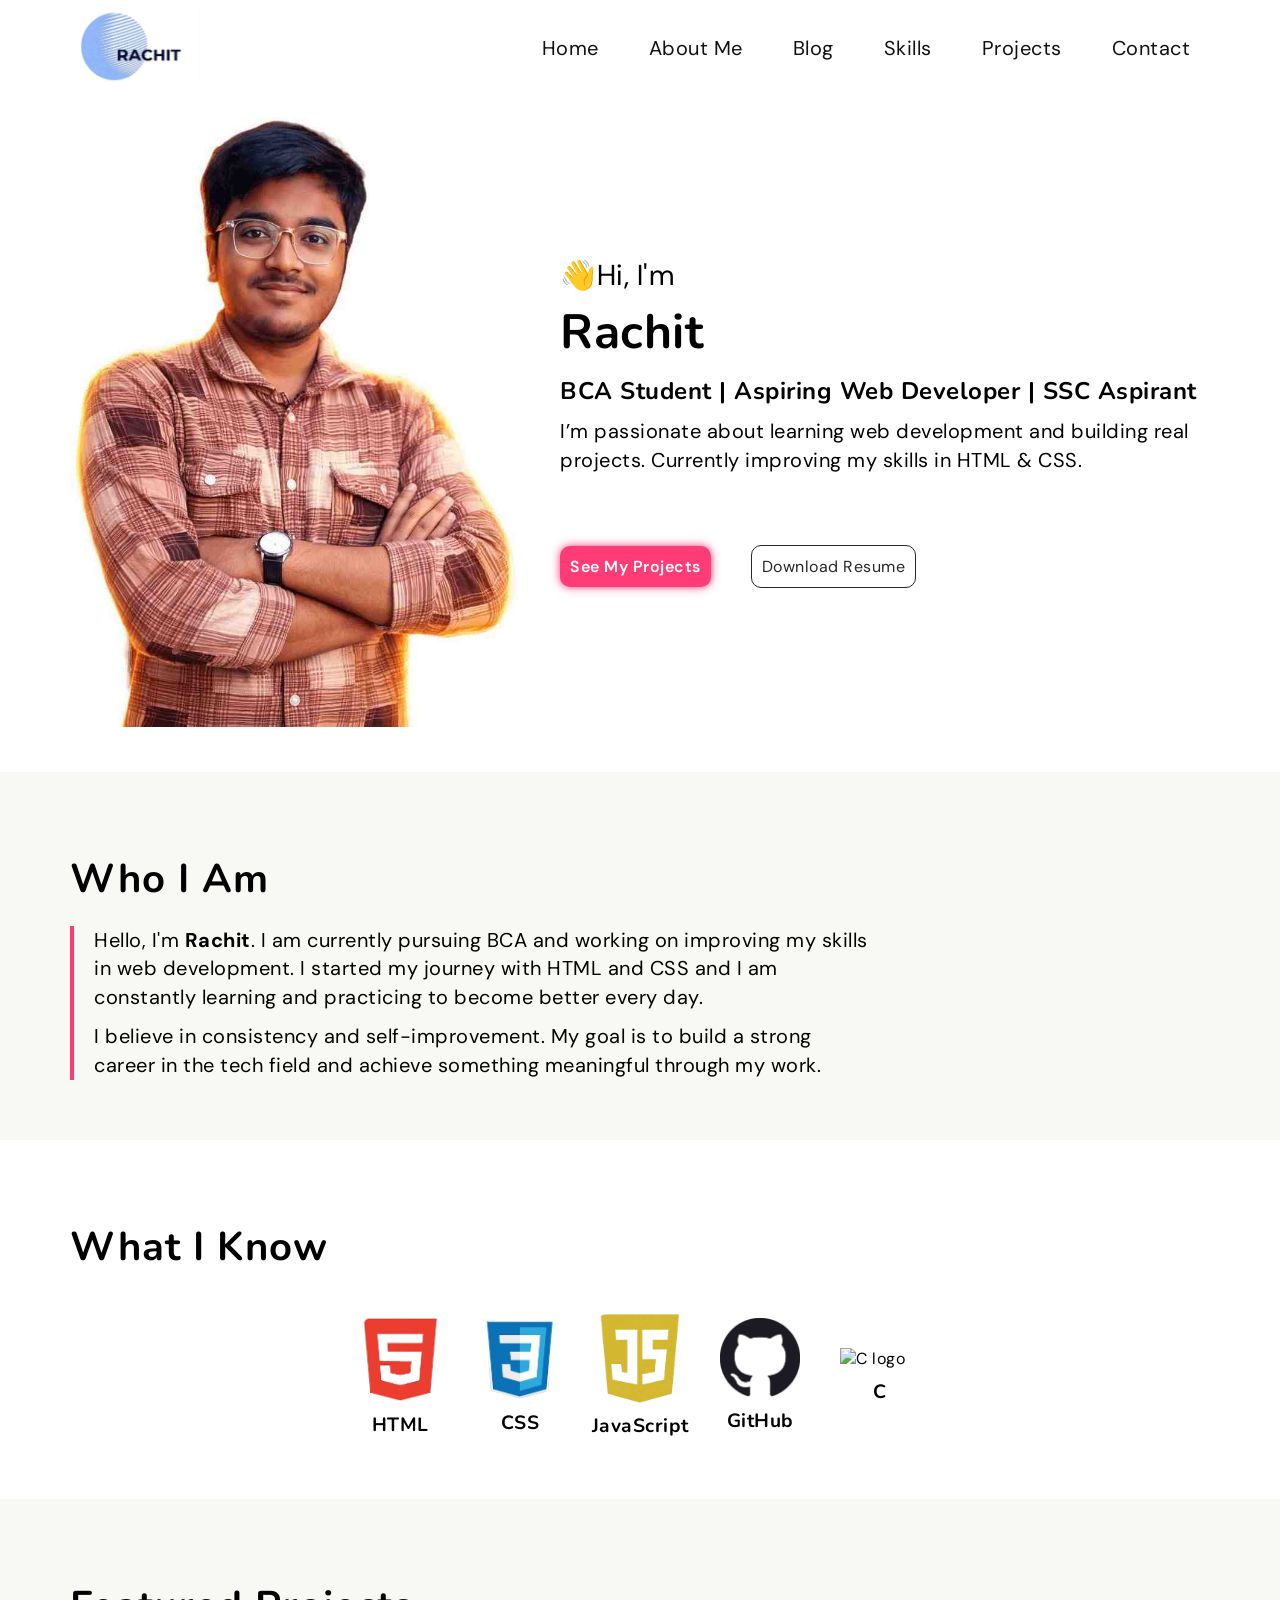
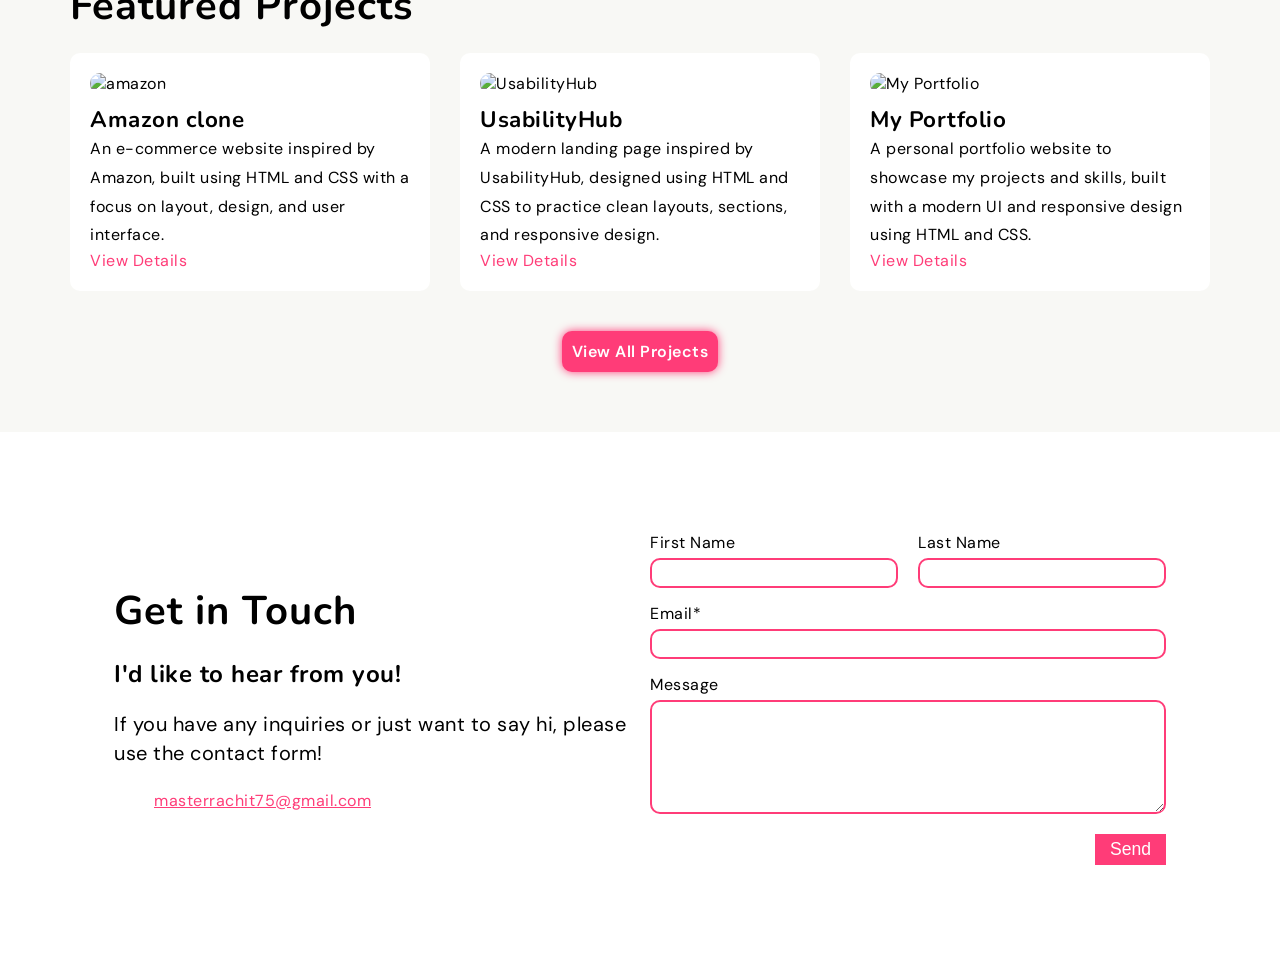
==== index.html @ b16605f4 "Convert nav links to ul/li structure" ====
<!DOCTYPE html>
<html lang="en">
<head>
    <meta charset="UTF-8">
    <meta name="viewport" content="width=device-width, initial-scale=1.0">
    <title>My Portfolio</title>
    <link rel="stylesheet" href="style.css">
    <link rel="stylesheet" href="https://cdnjs.cloudflare.com/ajax/libs/font-awesome/7.0.1/css/all.min.css" integrity="sha512-2SwdPD6INVrV/lHTZbO2nodKhrnDdJK9/kg2XD1r9uGqPo1cUbujc+IYdlYdEErWNu69gVcYgdxlmVmzTWnetw==" crossorigin="anonymous" referrerpolicy="no-referrer" />
    <link rel="stylesheet" href="media-queries.css">
</head>
<body>
    <nav>
        <div class="flex container navbar">
            <div class="nav-logo">
                <a  href="index.html"><img  src="logo-com-final.jpeg"></a>
            </div>
            <ul class="nav-links flex">
                <li><a class="hover-links" href="index.html">Home</a></li>
                <li><a class="hover-links" href="#about">About Me</a></li>
                <li><a class="hover-links" href="blog.html">Blog</a></li>
                <li><a class="hover-links" href="#skill">Skills</a></li>
                <li><a class="hover-links" href="#project">Projects</a></li>
                <li><a class="hover-links" href="#contact">Contact</a></li>
            </ul>
            <a href="#" class="zoom-in-effect nav-toggle"><i class="fa-solid fa-bars"></i></a>
        </div>
    </nav>
    <header class="hero container flex">
        <div class="header-pic">
            <img src="header-pic-com-final.jpeg" alt="My Pic" >
        </div>

        <div class="header-text flex">
            <p class="intro">👋Hi, I'm </p>
            <h1>Rachit</h1>
            <h2>BCA Student | Aspiring Web Developer | SSC Aspirant</h2>
            <p class="about-para">I’m passionate about learning web development and building real projects. Currently improving my skills in HTML & CSS.</p>
            <div class="social-icon flex">
                <a class="zoom-in-effect" href="https://www.facebook.com/profile.php?id=61574741964272"><i class="fa-brands fa-facebook"></i></a>
                <a class="zoom-in-effect" href="https://www.instagram.com/the_rachit_001"><i class="fa-brands fa-instagram"></i></a>
                <a class="zoom-in-effect" href="mailto:masterrachit75@gmail.com"><i class="fa-solid fa-envelope"></i></a>
                <a class="zoom-in-effect" href="https://github.com/rachitbuilds"><i class="fa-brands fa-github"></i></a>
                <a class="zoom-in-effect" href="https://wa.me/9719106636"><i class="fa-brands fa-whatsapp"></i></a>
            </div>
            <div class="main-buttons flex">
                <a class="primary-button" href="#project">See My Projects <i class="fa-solid fa-arrow-right"></i></a>
                <a class="resume-button secondary-button" href="Rachit_Resume.pdf">Download Resume</a>
            </div>
        </div>
    </header>
    <section id="about" class="about-section">
        <div class="container">
            <h2 class="section-heading">Who I Am</h2>
            <div class="about-text flex">
                <p>Hello, I'm <strong>Rachit</strong>. I am currently pursuing BCA and working on improving my skills in web development. I started my journey with HTML and CSS and I am constantly learning and practicing to become better every day.</p>
                <p>I believe in consistency and self-improvement. My goal is to build a strong career in the tech field and achieve something meaningful through my work.</p>
            </div>
        </div>
    </section>
    <section id="skill" class="skill-section container">
        <h2 class="section-heading">What I Know</h2>
        <div class="skill-cards flex">
            <div class="card flex hover-cards">
                <img src="html-removebg-preview (1).png" alt="html logo">
                <h2>HTML</h2>
            </div>
            <div class="card flex hover-cards">
                <img src="css-removebg-preview (1).png" alt="css logo">
                <h2>CSS</h2>
            </div>
            <div class="card flex hover-cards">
                <img src="js (1).png" alt="js logo">
                <h2>JavaScript</h2>
            </div>
            <div class="card flex hover-cards">
                <img src="github-pn-com (1).jpeg" alt="github logo">
                <h2>GitHub</h2>
            </div>
            <div class="card flex hover-cards">
                <img src="C-removebg-preview.png" alt="C logo">
                <h2>C</h2>
            </div>
        </div>
    </section>
    <section id="project" class="projects-section">
        <div class="container">
            <h2 class="section-heading">Featured Projects</h2>
            <div class="project-cards flex">
                <div class="pro-card hover-cards">
                    <img src="Amazon-com.jpeg" alt="amazon">
                    <h2>Amazon clone</h2>
                    <p>An e-commerce website inspired by Amazon, built using HTML and CSS with a focus on layout, design, and user interface.</p>
                    <a href="https://github.com/rachitbuilds/Amazon">View Details</a>
                </div>
                <div class="pro-card hover-cards">
                    <img src="UsabilityHub-com.jpeg" alt="UsabilityHub">
                    <h2>UsabilityHub</h2>
                    <p>A modern landing page inspired by UsabilityHub, designed using HTML and CSS to practice clean layouts, sections, and responsive design.</p>
                    <a href="https://github.com/rachitbuilds/Usability-Hub">View Details</a>
                </div>
                <div class="pro-card hover-cards">
                    <img src="Portfolio.png" alt="My Portfolio">
                    <h2>My Portfolio</h2>
                    <p>A personal portfolio website to showcase my projects and skills, built with a modern UI and responsive design using HTML and CSS.</p>
                    <a href="https://github.com/rachitbuilds/MyPortfolio">View Details</a>
                </div>
            </div>
            <div class="project-button-container">
                <a href="https://github.com/rachitbuilds?tab=repositories" class="primary-button">View All Projects<i class="fa-solid fa-arrow-right"></i></a>
            </div>
        </div>
    </section>
    <section id="contact" class="contact-section container flex">
        <div class="contact-text">
            <h2 class="section-heading">Get in Touch</h2>
            <h2>I'd like to hear from you!</h2>
            <p>If you have any inquiries or just want to say hi, please use the contact form!</p>
            <div class="mail flex">
                <i class="fa-regular fa-envelope zoom-in-effect"></i>
                <a class="email-address" href="mailto:masterrachit75@gmail.com">masterrachit75@gmail.com</a>
            </div>
            <div class="icons flex">
                <i class="fa-regular fa-thumbs-up zoom-in-effect"></i>
                <div class="contact-icons flex">
                    <a class="zoom-in-effect" href="https://www.instagram.com/the_rachit_001"><i class="fa-brands fa-instagram"></i></a>
                    <a class="zoom-in-effect" href="mailto:masterrachit75@gmail.com"><i class="fa-solid fa-envelope"></i></a>
                    <a class="zoom-in-effect" href="https://github.com/rachitbuilds"><i class="fa-brands fa-github"></i></a>
                    <a class="zoom-in-effect" href="https://wa.me/9719106636"><i class="fa-brands fa-whatsapp"></i></a>
                </div>
            </div>
        </div>
        <form action="https://api.web3forms.com/submit" method="POST" class="contact-form">
            <input type="hidden" name="access_key" value="3f126fe6-d691-47eb-97d2-cc6bf5176a6a">
            <div class="name flex">
                <div class="first-name">
                    <label for="first-name">First Name</label>
                    <input type="text" name="first-name" id="first-name">
                </div>
                <div class="last-name">
                    <label for="last-name">Last Name</label>
                    <input type="text" name="last-name" id="last-name">
                </div>
            </div>
            <div class="email">
                <label for="email">Email*</label>
                <input type="email" name="email" id="email">
            </div>
            <div class="message">
                <label for="message">Message</label>
                <textarea name="message" id="message" rows="5"></textarea>
            </div>
            <div class="submit-button flex">
                <button type="submit" class="send-button">Send</button>
            </div>
        </form>
    </section>
</body>
<!-- <script>
    const toggleBtn = document.querySelector(".nav-toggle");
    const navLinks = document.querySelector(".nav-links");
    const icon = toggleBtn.querySelector("i");
    
    toggleBtn.addEventListener("click", (e) => {
        e.preventDefault();
        navLinks.classList.toggle("active");
        icon.classList.toggle("fa-bars");
        icon.classList.toggle("fa-xmark");
    });
    document.addEventListener("click", (e) => {
        if (!navLinks.contains(e.target) && !toggleBtn.contains(e.target)) {
            navLinks.classList.remove("active");
            icon.classList.add("fa-bars");
            icon.classList.remove("fa-xmark");
        }
    });
</script> -->
</html>
---- style.css ----
@import url('https://fonts.googleapis.com/css2?family=DM+Sans:ital,opsz,wght@0,9..40,100..1000;1,9..40,100..1000&family=Nunito:ital,wght@0,200..1000;1,200..1000&display=swap');
* {
    margin: 0;
    padding: 0;
    box-sizing: border-box;
}
html {
    scroll-behavior: smooth;
}
body {
    font-family: "DM Sans", sans-serif;
    letter-spacing: 0.5px;
}

h1 {
    font-family: "Nunito", sans-serif;
    font-weight: 700;
    font-size: 3rem;
}
h2 {
    font-family: "Nunito", sans-serif;
}
p {
    font-size: 1.25rem;
    line-height: 1.8rem;
}
a{
    text-decoration: none;
}
li {
    list-style-type: none;
}
.hover-links {
    font-size: 1.25rem;
    color: #111111;
    padding: 0 10px;
    letter-spacing: 0.5px;
    position: relative; /* element (which have absolute position will be use top,left.. properties wrt hover-links */
}
.hover-links:after { /* create pseudo element after the content of hover links */
    content: ""; /* create empty element */
    position: absolute;
    background-color: #ff3c78;
    height: 3px;
    width: 0;
    left: 0;
    bottom: -10px;
    transition: 0.3s;
}
.hover-links:hover {
    color: #4a4a4d;
}

.hover-links:hover:after {
    width: 100%;
}
.hover-cards {
    transition: 0.3s ease;
}
.hover-cards:hover {
    transform: translateY(-6px);
}

.primary-button {
    display: inline-block; /* transfrom works */
    border-radius: 10px;
    background-color: #ff3c78;
    color: white;
    padding: 10px;
    font-weight: 600;
    letter-spacing: 0.5px;
    box-shadow: 0 0 10px #ff3c78;
    transition: all 0.25s ease;
}
.primary-button:hover {
    transform: scale(1.05);
    box-shadow: 0 0 20px #FF0018;
}
.secondary-button {
    border: 1px solid #28282B;
    border-radius: 10px;
    color: #28282B;
    padding: 10px;
    letter-spacing: 0.5px;
    position: relative;
    transition: all 0.25s ease;
}
.secondary-button:hover {   
    transform: scale(1.05);
    color: #4a4a4d;
    border-color: #4a4a4d;
}

.zoom-in-effect {
    display: inline-block; /* behave like inline but allow transform property */
    color: #111111;
    font-size: 1.2rem;
    transition: transform 0.3s ease;
}
.zoom-in-effect:hover {
    transform: scale(1.2);
    color: #007BFF;
}
.container {
    max-width: 1180px;
    padding-inline: 20px;
    margin-inline: auto;
}
.flex {
    display: flex;
    align-items: center;
}
.section-heading {
    font-size: 2.5rem;
    font-weight: 700;
    letter-spacing: 1px;
    padding-block: 20px;
}

.navbar {
    justify-content: space-between;
    padding: 10px 10px;
    overflow: hidden;
}
.nav-logo {
    margin-left: 20px;
}
.nav-logo img {
    width: 120px;
    transform: translateX(-100%);
    opacity: 0;
    animation: slideIn 1s ease  forwards;
}


.nav-links {
    gap: 30px;
    margin-right: 20px;
    transform: translateX(100%);
    opacity: 0;
    animation: slideIn 1s ease  forwards;
}


.nav-toggle {
    display: none;
}
.hero {
    margin-block: 20px;
    gap: 40px;
    flex-wrap: wrap;
}
.header-text {
    flex: 1;
    flex-direction: column;
    align-items: flex-start;
    gap: 10px;
}


.header-pic {
    flex: 1;
    max-width: 450px;

}

.header-pic img {
    width: 100%;
    transform: translateX(-100%);
    opacity: 0;
    animation: slideIn 1s ease  forwards;
}
@keyframes slideIn {
    to {
        transform: translatex(0);
        opacity: 1;
    }
}
.intro {
    font-size: 1.8rem;
}
.social-icon {
    padding-block: 20px;
    gap: 20px;
}
.main-buttons {
    gap: 40px;
    margin-top: 10px;
    flex-wrap: wrap;
    justify-content: flex-start;
}


.about-section {
    background-color: #f8f8f5;
    padding-block: 60px;
    margin-top: 40px;
}


.about-text {
    border-left: 4px solid #ff3c78;
    padding-left: 20px;
    max-width: 800px;
    flex-direction: column;
    gap: 10px;
}
.skill-section {
    padding-block: 60px;
}
.skill-cards {
    flex-wrap: wrap;
    gap: 40px;
    margin-top: 20px;
    justify-content: center;
}
.card {
    flex-direction: column;
    justify-content: center;
    flex: 1;
    max-width: 80px;
    min-width: 60px;
}

.card h2 {
    font-size: 1.2rem;
    margin-top: 10px;
}
.card img{
    width: 100%;
}
.projects-section {
    background-color: #f8f8f5;
    padding: 60px 0;
    overflow-x: hidden;
}
.project-cards {
    flex-wrap: wrap;
    gap: 30px;
    justify-content: center;
}
.pro-card {
    padding: 20px;
    background-color: white;
    border-radius: 10px;
    flex: 1;
    min-width: 300px;
    max-width: 400px;
}
.pro-card h2 {
    font-size: 1.4rem;
    margin-top: 10px;
}
.pro-card p {
    font-size: 1rem;
}
.pro-card a {
    color: #ff3c78;
    transition: 0.2s ease;
}
.pro-card img {
    width: 100%;
    border-radius: 10px;
}
.project-button-container {
    text-align: center;
    margin-top : 40px;
}
.contact-section {
    padding: 80px 5%;
    gap: 20px;
    flex-wrap: wrap;
}

.contact-text {
    flex: 1;
}

.contact-text p {
    padding-block: 20px;
}

.mail {
    gap: 40px;
    flex-wrap: wrap;
}
.icons {
    margin-top: 20px;
    gap: 40px;
}
.contact-icons {
    gap: 10px;
}
.email-address {
    color: #ff3c78;
    text-decoration: underline;
    padding-block: 2px;
}
.email-address:hover {
    text-shadow: 0 0 10px pink;
}

.contact-form {
    flex: 1;
    min-width: 300px;
    padding-block: 20px;
}
.contact-form input,textarea {
    border: 2px solid #ff3c78;
    border-radius: 10px;
    letter-spacing: 1px;
    font-size: 1rem;
    padding: 10px;
    transition: 0.2s ease;
}
.contact-form input:focus,
.contact-form textarea:focus {
    outline: none;
    border-color: #FF0018;
    box-shadow: 0 0 5px #FF0018;
}

.contact-form label {
    display: block;
    margin-bottom: 5px;
}
.email input, .message textarea {
    width: 100%;
}
.contact-form input {
    height: 30px;
}
.email, .message {
    margin-top: 15px;
}
.name {
    gap: 20px;
    flex-wrap: wrap;
}
.first-name, .last-name {
    flex: 1; /* Both boxes should grow equally and share the available horizontal space */
    min-width: 150px;
}
.first-name input, .last-name input {
    width: 100%;;
}
.submit-button {
    justify-content: flex-end;
    margin-top: 15px;
}
.send-button {
    padding: 5px 15px;
    border: none;
    background-color: #ff3c78;
    color: white;
    font-size: 1.1rem;
    transition: 0.3s ease;
    cursor: pointer;
}
.send-button:hover {
    box-shadow: 0 0 10px red;
}
---- media-queries.css ----
@media screen and (max-width: 991px){
    h1 {
        font-size: 2.2rem;
    }
    h2 {
        font-size: 1.3rem;
    }
    p {
        font-size: 1.1rem;
    }
    nav {
        position: relative;
    }
    .hover-links:after {
        display: none;
    }
    .nav-links {
        transform: none;
        opacity: 1;
        animation: none;
        z-index: 1;
        flex-direction: column;
        position: absolute;
        padding: 80px;
        width: 100vw;
        height: 100vh;
        top: 100%;
        left: -100%;
        background: rgba(255, 255, 255, 0.7);
        backdrop-filter: blur(10px);
        transition: 0.3s ease-in-out;
    }
    .nav-links.active {
        left: 0;
    }
    .nav-toggle {
        display: block;
        margin-right: 20px;
        transform: translateX(100%);
        opacity: 0;
        animation: slideIn 1s ease  forwards;
    }
    .section-heading {
        font-size: 1.8rem;
    }
    .intro {
        font-size: 1.4rem;
    }
    .social-icon i {
        font-size: 1.4rem;
    }
    .primary-button {
        padding: 5px;
    }
    .secondary-button {
        padding: 5px;
    }

}
@media screen and (max-width: 767px){
    .hero {
        flex-direction: column;
    }
    .nav-logo img {
        width: 100px;
    }
    .header-pic {
        max-width: 350px;
    }
    
    .header-text {
        align-items: center;
    }
    .header-text h2 {
        text-align: center;
    }
    .header-text p {
        text-align: center;
    }
    .skill-cards {
        gap: 20px;
    }
    .mail ,.icons {
        gap: 20px;
    }
    .mail a {
        font-size: 0.8rem;
    }
    .contact-icons {
        gap: 5px;
    }
}
@media screen and (max-width: 479px){
    .nav-logo img {
        width: 80px;
    }
    .main-buttons {
        justify-content: center;
    }
}
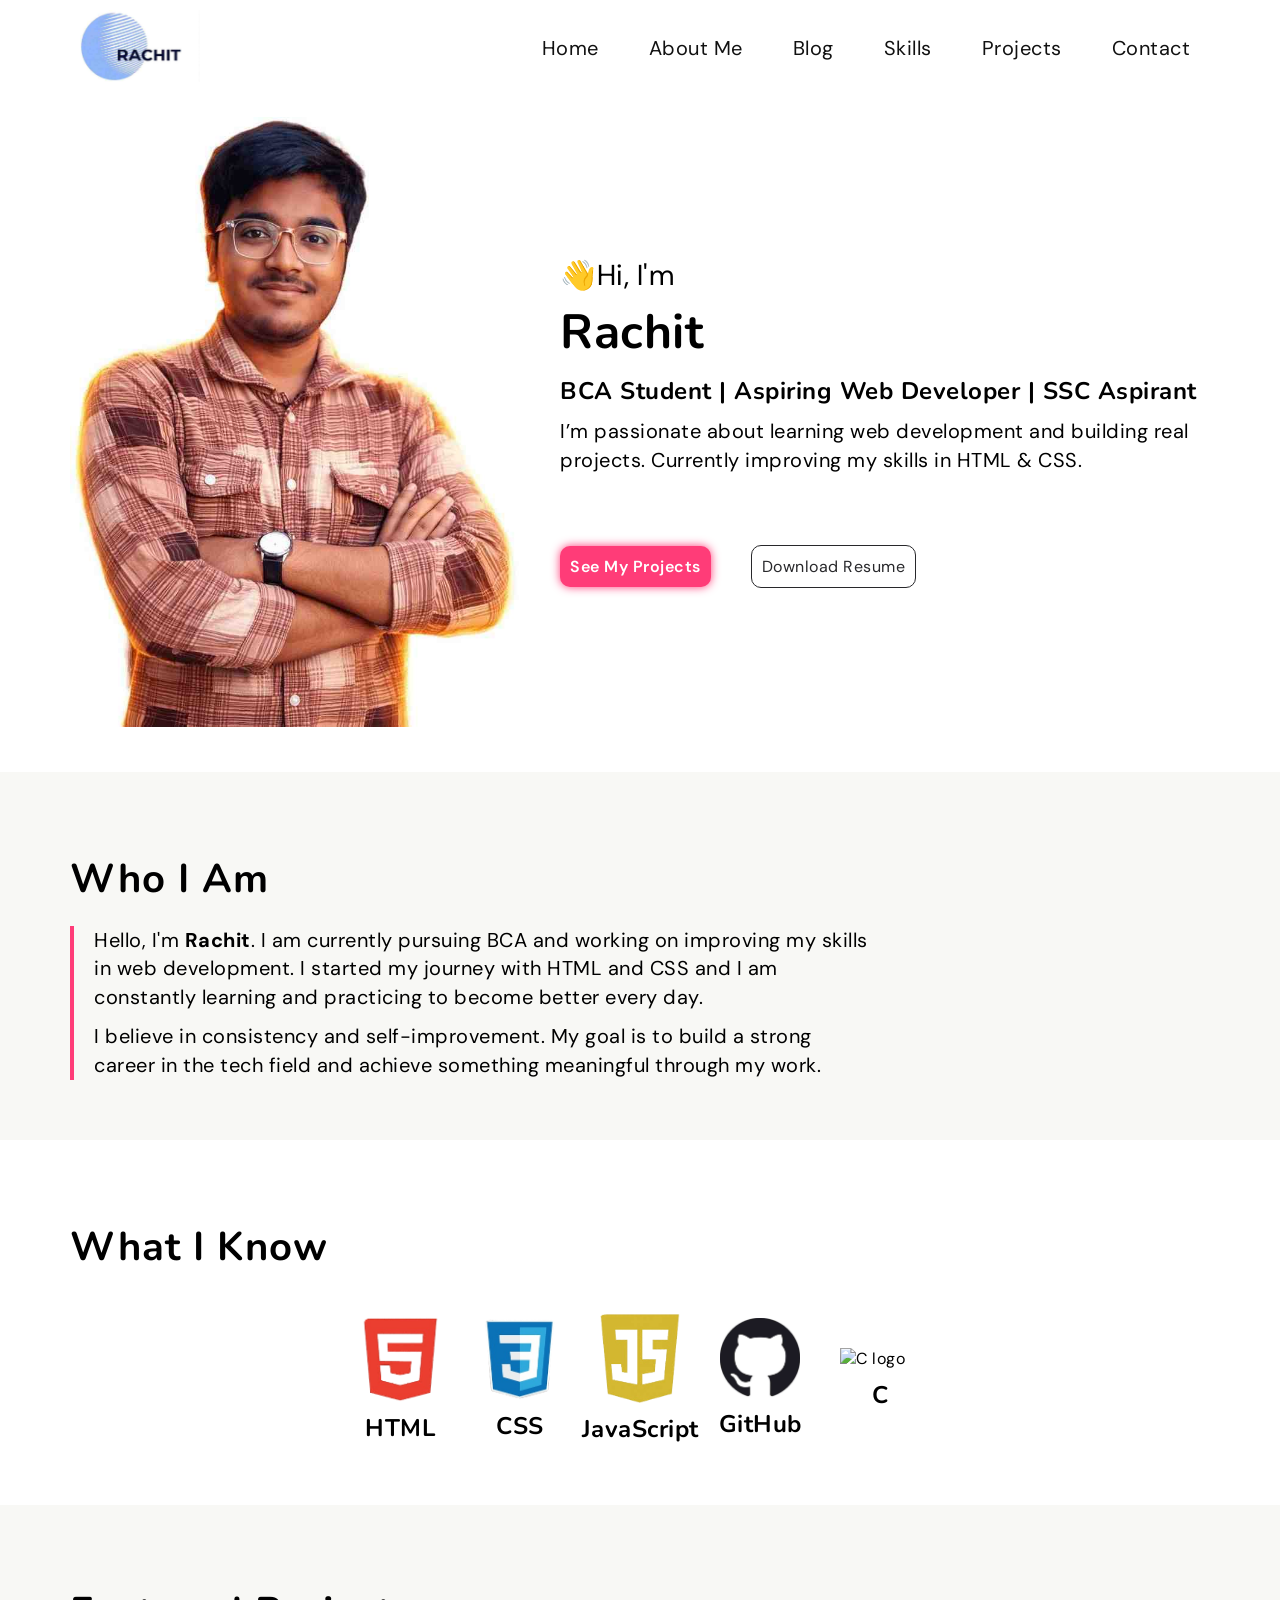
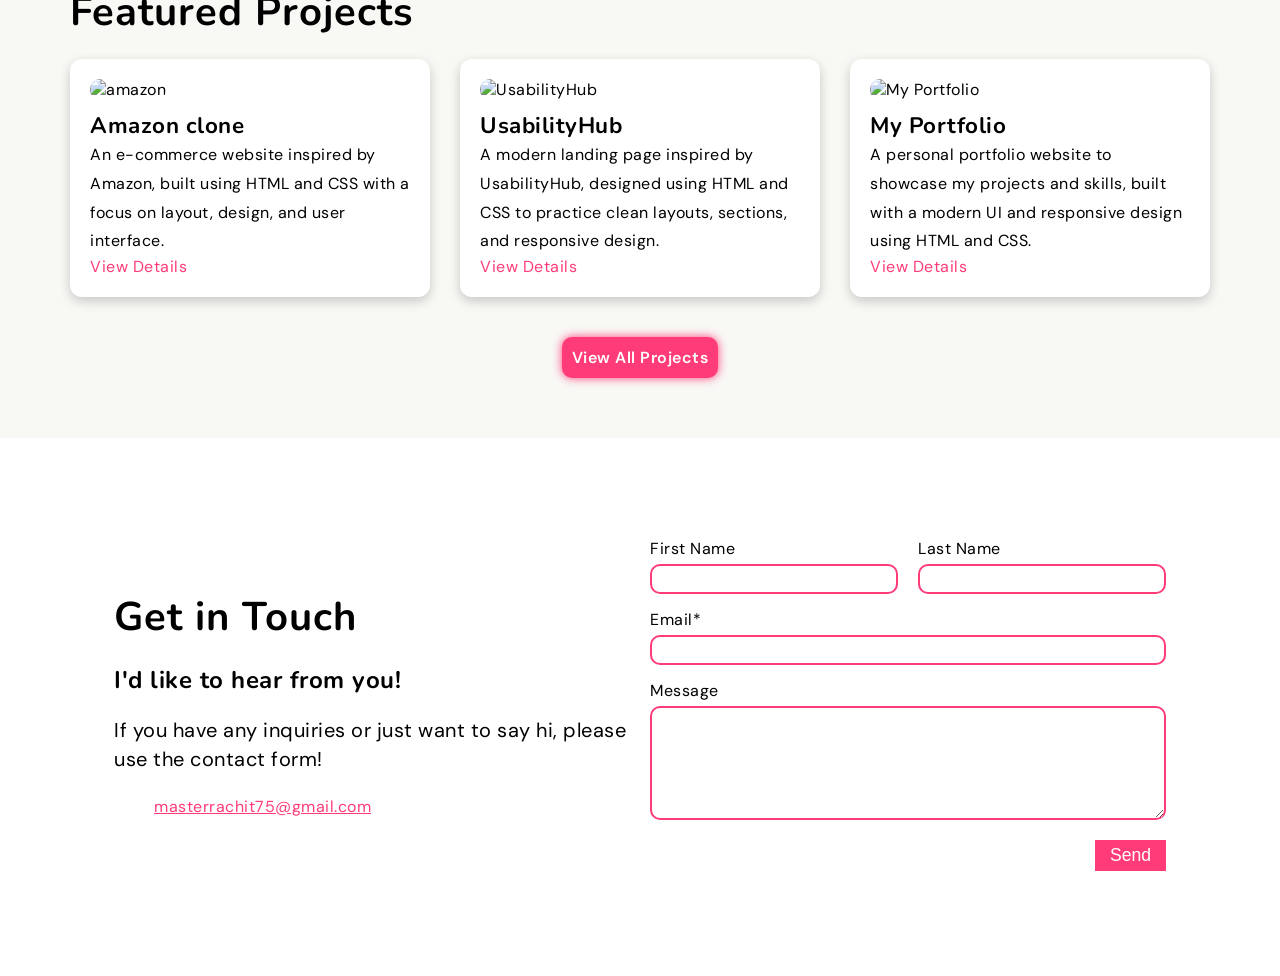
==== commit ee1f7e12: "add and separate js" ====
--- a/index.html
+++ b/index.html
@@ -12,7 +12,7 @@
     <nav>
         <div class="flex container navbar">
             <div class="nav-logo">
-                <a  href="index.html"><img  src="logo-com-final.jpeg"></a>
+                <a  href="index.html"><img  src="logo-com-final.jpeg" alt="rachit logo"></a>
             </div>
             <ul class="nav-links flex">
                 <li><a class="hover-links" href="index.html">Home</a></li>
@@ -22,12 +22,12 @@
                 <li><a class="hover-links" href="#project">Projects</a></li>
                 <li><a class="hover-links" href="#contact">Contact</a></li>
             </ul>
-            <a href="#" class="zoom-in-effect nav-toggle"><i class="fa-solid fa-bars"></i></a>
+            <button class="zoom-in-effect nav-toggle"><i id="nav-icon" class="fa-solid fa-bars"></i></button>
         </div>
     </nav>
     <header class="hero container flex">
         <div class="header-pic">
-            <img src="header-pic-com-final.jpeg" alt="My Pic" >
+            <img src="header-pic-com-final.jpeg" alt="My Profile Pic" >
         </div>
 
         <div class="header-text flex">
@@ -61,23 +61,23 @@
         <h2 class="section-heading">What I Know</h2>
         <div class="skill-cards flex">
             <div class="card flex hover-cards">
-                <img src="html-removebg-preview (1).png" alt="html logo">
+                <img src="html-removebg-preview (1).png" loading="lazy" alt="html logo">
                 <h2>HTML</h2>
             </div>
             <div class="card flex hover-cards">
-                <img src="css-removebg-preview (1).png" alt="css logo">
+                <img src="css-removebg-preview (1).png" loading="lazy" alt="css logo">
                 <h2>CSS</h2>
             </div>
-            <div class="card flex hover-cards">
-                <img src="js (1).png" alt="js logo">
+            <div class="card flex hover-cards long-card">
+                <img src="js (1).png" loading="lazy" alt="js logo">
                 <h2>JavaScript</h2>
             </div>
             <div class="card flex hover-cards">
-                <img src="github-pn-com (1).jpeg" alt="github logo">
+                <img src="github-pn-com (1).jpeg" loading="lazy" alt="github logo">
                 <h2>GitHub</h2>
             </div>
             <div class="card flex hover-cards">
-                <img src="C-removebg-preview.png" alt="C logo">
+                <img src="C-removebg-preview.png" loading="lazy" alt="C logo">
                 <h2>C</h2>
             </div>
         </div>
@@ -87,19 +87,19 @@
             <h2 class="section-heading">Featured Projects</h2>
             <div class="project-cards flex">
                 <div class="pro-card hover-cards">
-                    <img src="Amazon-com.jpeg" alt="amazon">
+                    <img src="Amazon-com.jpeg" loading="lazy" alt="amazon">
                     <h2>Amazon clone</h2>
                     <p>An e-commerce website inspired by Amazon, built using HTML and CSS with a focus on layout, design, and user interface.</p>
                     <a href="https://github.com/rachitbuilds/Amazon">View Details</a>
                 </div>
                 <div class="pro-card hover-cards">
-                    <img src="UsabilityHub-com.jpeg" alt="UsabilityHub">
+                    <img src="UsabilityHub-com.jpeg" loading="lazy" alt="UsabilityHub">
                     <h2>UsabilityHub</h2>
                     <p>A modern landing page inspired by UsabilityHub, designed using HTML and CSS to practice clean layouts, sections, and responsive design.</p>
                     <a href="https://github.com/rachitbuilds/Usability-Hub">View Details</a>
                 </div>
                 <div class="pro-card hover-cards">
-                    <img src="Portfolio.png" alt="My Portfolio">
+                    <img src="Portfolio.png" loading="lazy" alt="My Portfolio">
                     <h2>My Portfolio</h2>
                     <p>A personal portfolio website to showcase my projects and skills, built with a modern UI and responsive design using HTML and CSS.</p>
                     <a href="https://github.com/rachitbuilds/MyPortfolio">View Details</a>
@@ -134,7 +134,7 @@
             <div class="name flex">
                 <div class="first-name">
                     <label for="first-name">First Name</label>
-                    <input type="text" name="first-name" id="first-name">
+                    <input type="text" name="first-name" id="first-name" required>
                 </div>
                 <div class="last-name">
                     <label for="last-name">Last Name</label>
@@ -143,7 +143,7 @@
             </div>
             <div class="email">
                 <label for="email">Email*</label>
-                <input type="email" name="email" id="email">
+                <input type="email" name="email" id="email" required>
             </div>
             <div class="message">
                 <label for="message">Message</label>
@@ -154,24 +154,7 @@
             </div>
         </form>
     </section>
+
+    <script src="script.js"></script>
 </body>
-<!-- <script>
-    const toggleBtn = document.querySelector(".nav-toggle");
-    const navLinks = document.querySelector(".nav-links");
-    const icon = toggleBtn.querySelector("i");
-    
-    toggleBtn.addEventListener("click", (e) => {
-        e.preventDefault();
-        navLinks.classList.toggle("active");
-        icon.classList.toggle("fa-bars");
-        icon.classList.toggle("fa-xmark");
-    });
-    document.addEventListener("click", (e) => {
-        if (!navLinks.contains(e.target) && !toggleBtn.contains(e.target)) {
-            navLinks.classList.remove("active");
-            icon.classList.add("fa-bars");
-            icon.classList.remove("fa-xmark");
-        }
-    });
-</script> -->
 </html>
--- a/style.css
+++ b/style.css
@@ -213,6 +213,7 @@
     gap: 40px;
     margin-top: 20px;
     justify-content: center;
+    align-items: center;
 }
 .card {
     flex-direction: column;
@@ -223,7 +224,7 @@
 }
 
 .card h2 {
-    font-size: 1.2rem;
+    font-size: 1.5rem;
     margin-top: 10px;
 }
 .card img{
@@ -242,7 +243,8 @@
 .pro-card {
     padding: 20px;
     background-color: white;
-    border-radius: 10px;
+    border-radius: 12px;
+    box-shadow: 0 4px 12px rgba(0, 0, 0, 0.2);
     flex: 1;
     min-width: 300px;
     max-width: 400px;
@@ -287,6 +289,9 @@
 .icons {
     margin-top: 20px;
     gap: 40px;
+}
+.mail i,.icons i, .icons a {
+    font-size: 1.4rem;
 }
 .contact-icons {
     gap: 10px;
--- a/media-queries.css
+++ b/media-queries.css
@@ -30,15 +30,28 @@
         backdrop-filter: blur(10px);
         transition: 0.3s ease-in-out;
     }
-    .nav-links.active {
+    .active {
         left: 0;
     }
     .nav-toggle {
         display: block;
+        background: none;
+        border: none;
+        cursor: pointer;
         margin-right: 20px;
         transform: translateX(100%);
         opacity: 0;
         animation: slideIn 1s ease  forwards;
+    }
+    #nav-icon {
+        transition: 0.3s ease;
+    }
+    
+    #nav-icon.fa-xmark {
+        transform: rotate(180deg);
+    }
+    .long-card {
+        margin-inline: 20px;
     }
     .section-heading {
         font-size: 1.8rem;
@@ -87,8 +100,11 @@
         font-size: 0.8rem;
     }
     .contact-icons {
-        gap: 5px;
+        gap: 10px;
     }
+    .mail i, .icons i, .icons a {
+    font-size: 1.2rem;
+}
 }
 @media screen and (max-width: 479px){
     .nav-logo img {
@@ -97,4 +113,10 @@
     .main-buttons {
         justify-content: center;
     }
+    .card {
+       max-width: 60px;
+    }
+    .contact-form {
+        min-width: 200px;
+    }
 }
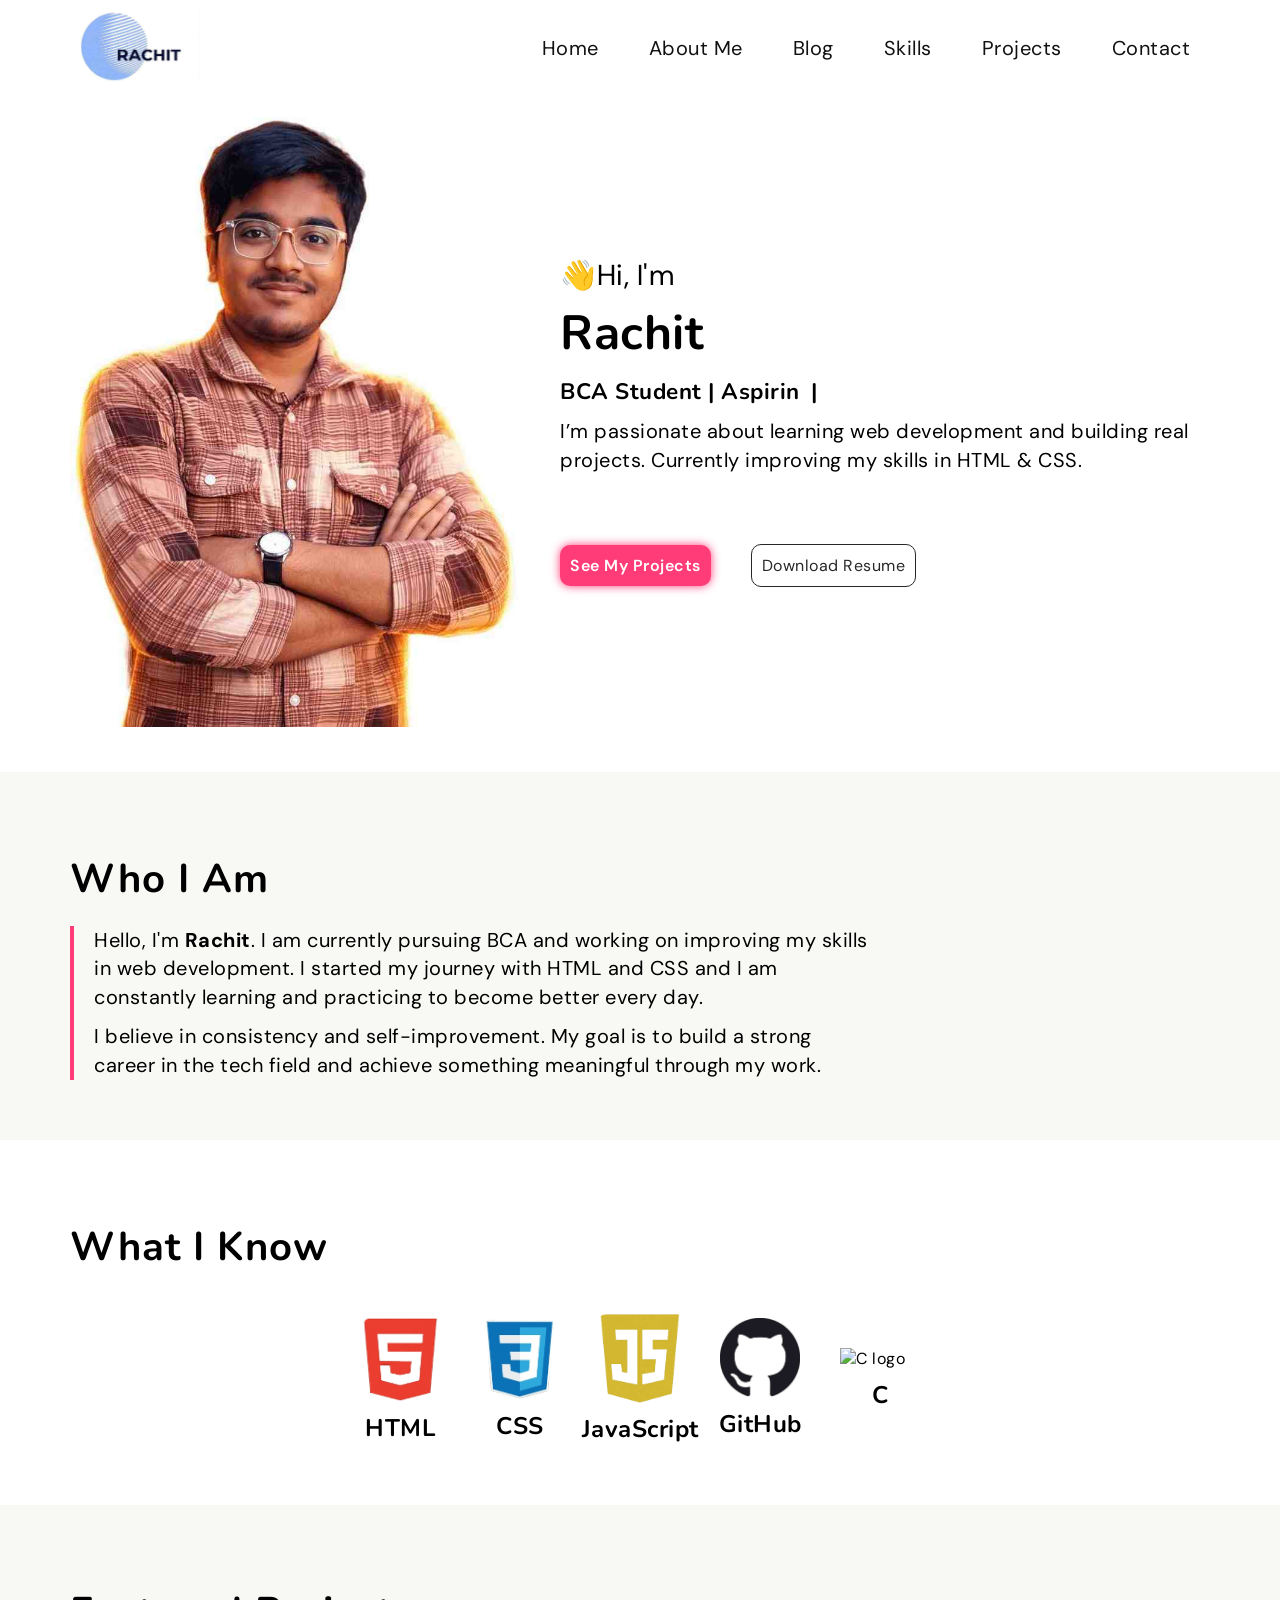
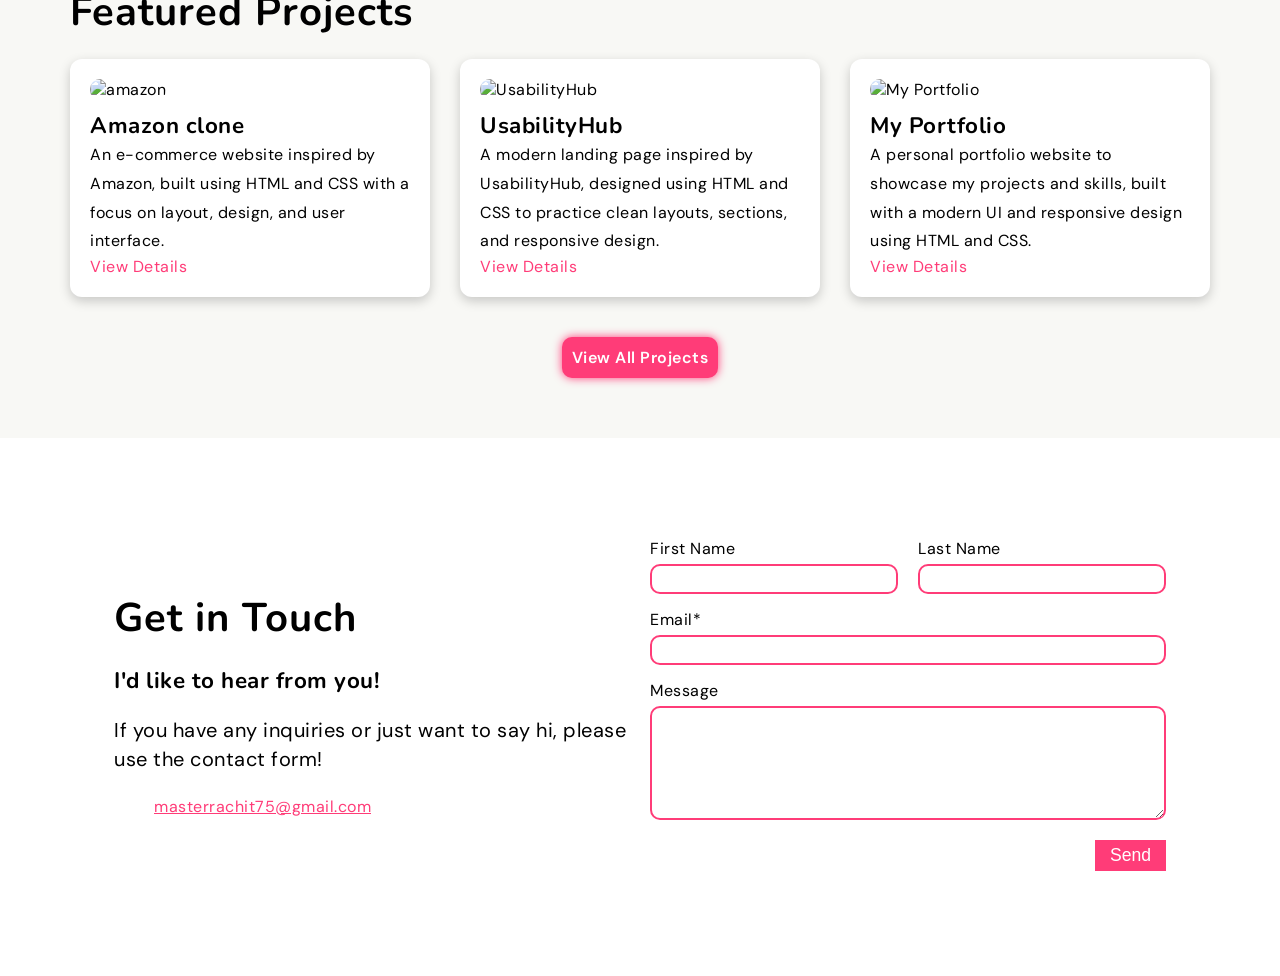
==== commit 9a2e097c: "add typing effect" ====
--- a/index.html
+++ b/index.html
@@ -33,7 +33,10 @@
         <div class="header-text flex">
             <p class="intro">👋Hi, I'm </p>
             <h1>Rachit</h1>
-            <h2>BCA Student | Aspiring Web Developer | SSC Aspirant</h2>
+            <h2>
+                <span id="typing"></span>
+                <span class="blink-cursor">|</span>
+            </h2>
             <p class="about-para">I’m passionate about learning web development and building real projects. Currently improving my skills in HTML & CSS.</p>
             <div class="social-icon flex">
                 <a class="zoom-in-effect" href="https://www.facebook.com/profile.php?id=61574741964272"><i class="fa-brands fa-facebook"></i></a>
--- a/style.css
+++ b/style.css
@@ -19,6 +19,7 @@
 }
 h2 {
     font-family: "Nunito", sans-serif;
+    font-size: 1.4rem;
 }
 p {
     font-size: 1.25rem;
@@ -164,6 +165,23 @@
 
 }
 
+.blink-cursor {
+    display: inline-block;
+    margin-left: 5px;
+    animation: blink 0.8s infinite;
+}
+@keyframes blink {
+    0% {
+        opacity: 1;
+    }
+    50% {
+        opacity: 0;
+    }
+    100% {
+        opacity: 1;
+    }
+}
+
 .header-pic img {
     width: 100%;
     transform: translateX(-100%);
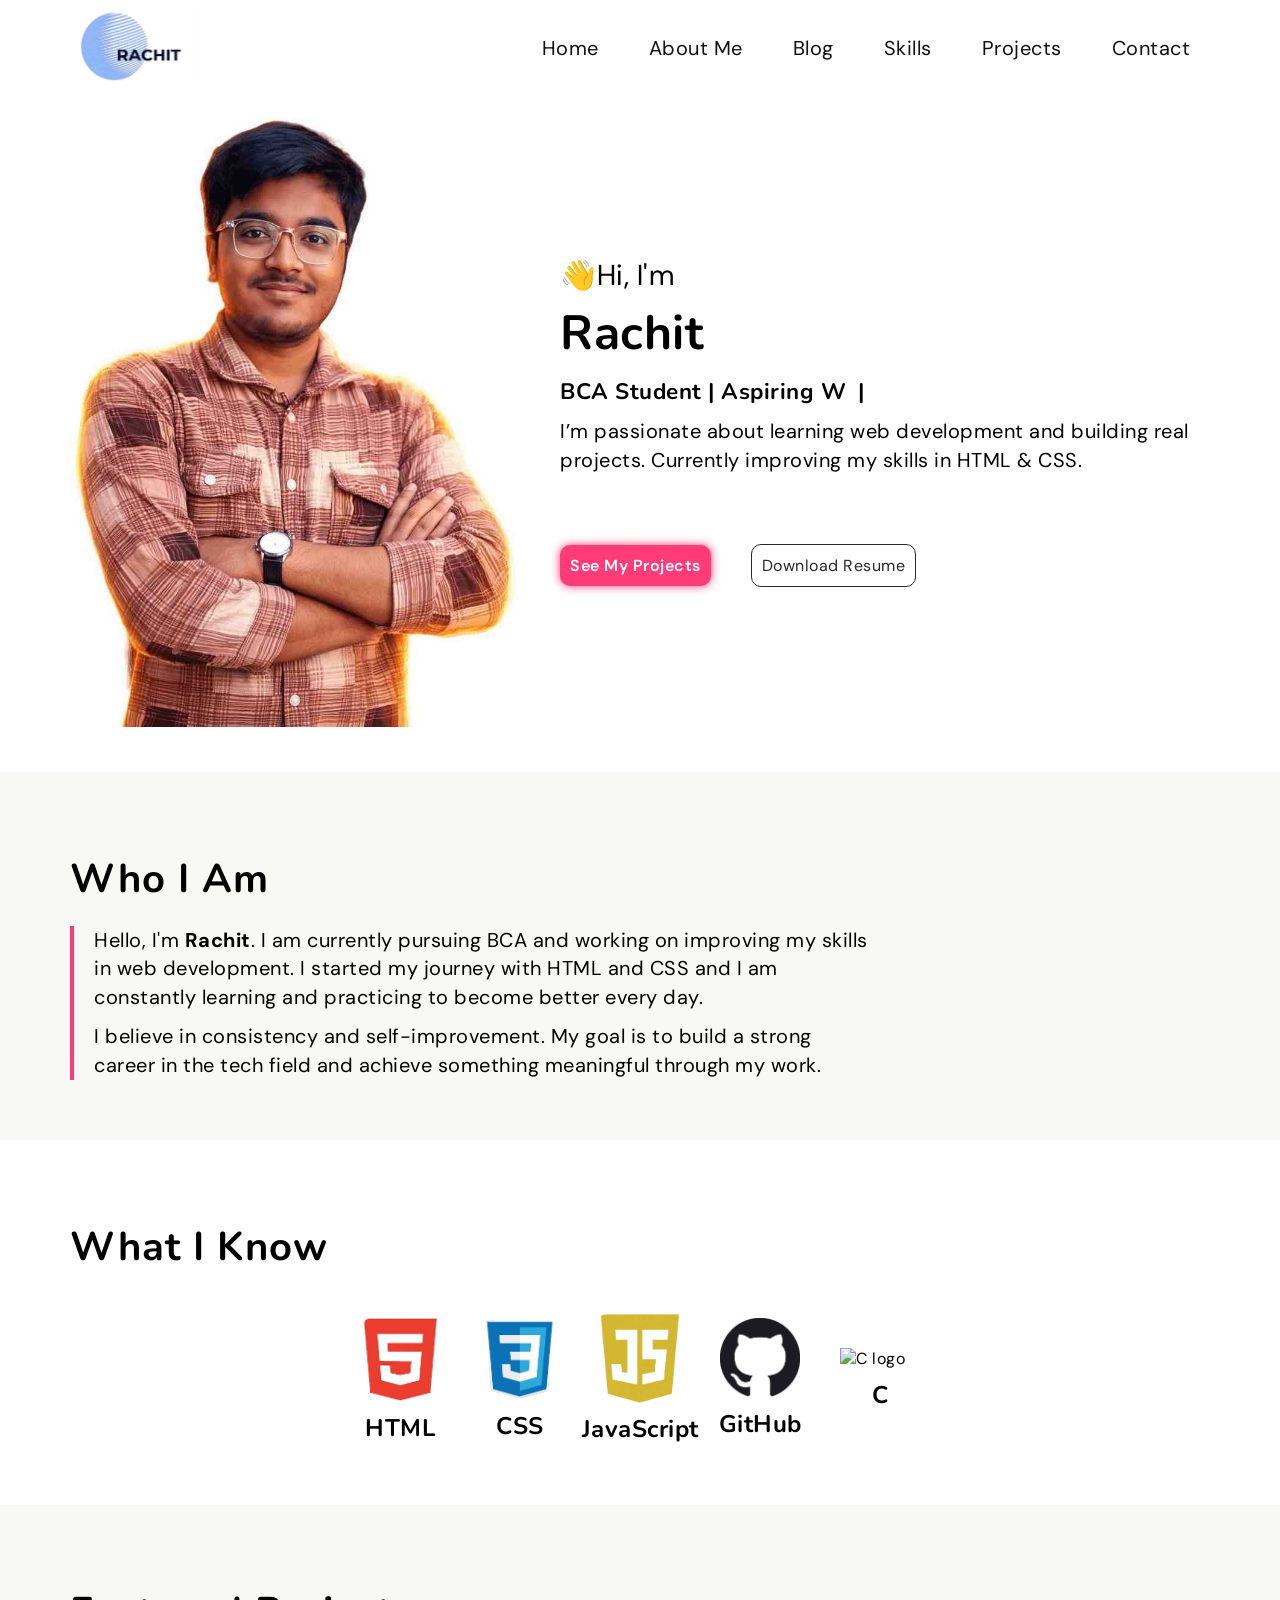
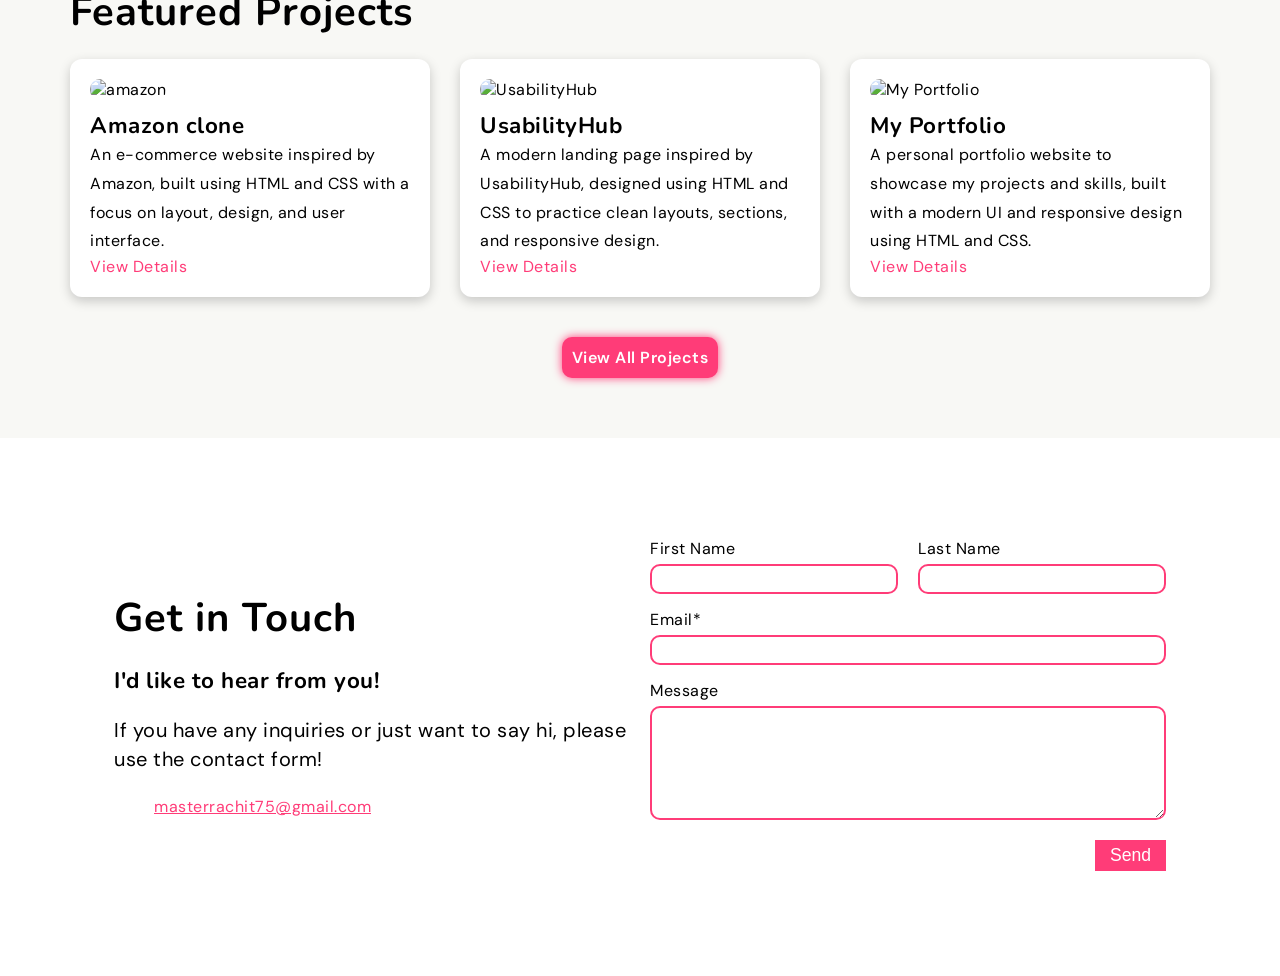
==== commit 6e30184b: "add scroll reveal effect" ====
--- a/index.html
+++ b/index.html
@@ -30,7 +30,7 @@
             <img src="header-pic-com-final.jpeg" alt="My Profile Pic" >
         </div>
 
-        <div class="header-text flex">
+        <div class="header-text flex hidden">
             <p class="intro">👋Hi, I'm </p>
             <h1>Rachit</h1>
             <h2>
@@ -46,12 +46,12 @@
                 <a class="zoom-in-effect" href="https://wa.me/9719106636"><i class="fa-brands fa-whatsapp"></i></a>
             </div>
             <div class="main-buttons flex">
-                <a class="primary-button" href="#project">See My Projects <i class="fa-solid fa-arrow-right"></i></a>
-                <a class="resume-button secondary-button" href="Rachit_Resume.pdf">Download Resume</a>
+                <a class="primary-button hidden" href="#project">See My Projects <i class="fa-solid fa-arrow-right"></i></a>
+                <a class="resume-button secondary-button hidden" href="Rachit_Resume.pdf">Download Resume</a>
             </div>
         </div>
     </header>
-    <section id="about" class="about-section">
+    <section id="about" class="about-section hidden">
         <div class="container">
             <h2 class="section-heading">Who I Am</h2>
             <div class="about-text flex">
@@ -63,23 +63,23 @@
     <section id="skill" class="skill-section container">
         <h2 class="section-heading">What I Know</h2>
         <div class="skill-cards flex">
-            <div class="card flex hover-cards">
+            <div class="card flex hover-cards hidden">
                 <img src="html-removebg-preview (1).png" loading="lazy" alt="html logo">
                 <h2>HTML</h2>
             </div>
-            <div class="card flex hover-cards">
+            <div class="card flex hover-cards hidden">
                 <img src="css-removebg-preview (1).png" loading="lazy" alt="css logo">
                 <h2>CSS</h2>
             </div>
-            <div class="card flex hover-cards long-card">
+            <div class="card flex hover-cards long-card hidden">
                 <img src="js (1).png" loading="lazy" alt="js logo">
                 <h2>JavaScript</h2>
             </div>
-            <div class="card flex hover-cards">
+            <div class="card flex hover-cards hidden">
                 <img src="github-pn-com (1).jpeg" loading="lazy" alt="github logo">
                 <h2>GitHub</h2>
             </div>
-            <div class="card flex hover-cards">
+            <div class="card flex hover-cards hidden">
                 <img src="C-removebg-preview.png" loading="lazy" alt="C logo">
                 <h2>C</h2>
             </div>
@@ -89,19 +89,19 @@
         <div class="container">
             <h2 class="section-heading">Featured Projects</h2>
             <div class="project-cards flex">
-                <div class="pro-card hover-cards">
+                <div class="pro-card hover-cards hidden">
                     <img src="Amazon-com.jpeg" loading="lazy" alt="amazon">
                     <h2>Amazon clone</h2>
                     <p>An e-commerce website inspired by Amazon, built using HTML and CSS with a focus on layout, design, and user interface.</p>
                     <a href="https://github.com/rachitbuilds/Amazon">View Details</a>
                 </div>
-                <div class="pro-card hover-cards">
+                <div class="pro-card hover-cards hidden">
                     <img src="UsabilityHub-com.jpeg" loading="lazy" alt="UsabilityHub">
                     <h2>UsabilityHub</h2>
                     <p>A modern landing page inspired by UsabilityHub, designed using HTML and CSS to practice clean layouts, sections, and responsive design.</p>
                     <a href="https://github.com/rachitbuilds/Usability-Hub">View Details</a>
                 </div>
-                <div class="pro-card hover-cards">
+                <div class="pro-card hover-cards hidden">
                     <img src="Portfolio.png" loading="lazy" alt="My Portfolio">
                     <h2>My Portfolio</h2>
                     <p>A personal portfolio website to showcase my projects and skills, built with a modern UI and responsive design using HTML and CSS.</p>
@@ -109,12 +109,12 @@
                 </div>
             </div>
             <div class="project-button-container">
-                <a href="https://github.com/rachitbuilds?tab=repositories" class="primary-button">View All Projects<i class="fa-solid fa-arrow-right"></i></a>
+                <a href="https://github.com/rachitbuilds?tab=repositories" class="primary-button hidden">View All Projects<i class="fa-solid fa-arrow-right"></i></a>
             </div>
         </div>
     </section>
     <section id="contact" class="contact-section container flex">
-        <div class="contact-text">
+        <div class="contact-text hidden">
             <h2 class="section-heading">Get in Touch</h2>
             <h2>I'd like to hear from you!</h2>
             <p>If you have any inquiries or just want to say hi, please use the contact form!</p>
@@ -132,7 +132,7 @@
                 </div>
             </div>
         </div>
-        <form action="https://api.web3forms.com/submit" method="POST" class="contact-form">
+        <form action="https://api.web3forms.com/submit" method="POST" class="contact-form hidden">
             <input type="hidden" name="access_key" value="3f126fe6-d691-47eb-97d2-cc6bf5176a6a">
             <div class="name flex">
                 <div class="first-name">
--- a/style.css
+++ b/style.css
@@ -58,7 +58,7 @@
 .hover-cards {
     transition: 0.3s ease;
 }
-.hover-cards:hover {
+.hover-cards.reveal:hover {
     transform: translateY(-6px);
 }
 
@@ -73,7 +73,7 @@
     box-shadow: 0 0 10px #ff3c78;
     transition: all 0.25s ease;
 }
-.primary-button:hover {
+.primary-button.reveal:hover {
     transform: scale(1.05);
     box-shadow: 0 0 20px #FF0018;
 }
@@ -86,7 +86,7 @@
     position: relative;
     transition: all 0.25s ease;
 }
-.secondary-button:hover {   
+.secondary-button.reveal:hover {   
     transform: scale(1.05);
     color: #4a4a4d;
     border-color: #4a4a4d;
@@ -116,6 +116,16 @@
     font-weight: 700;
     letter-spacing: 1px;
     padding-block: 20px;
+}
+
+.hidden {
+    opacity: 0;
+    transform: translateY(40px);
+    transition: all 1s cubic-bezier(0.22, 1, 0.36, 1);
+}
+.hidden.reveal {
+    opacity: 1;
+    transform: translateY(0);
 }
 
 .navbar {
--- a/media-queries.css
+++ b/media-queries.css
@@ -30,7 +30,7 @@
         backdrop-filter: blur(10px);
         transition: 0.3s ease-in-out;
     }
-    .active {
+    .nav-links.active {
         left: 0;
     }
     .nav-toggle {
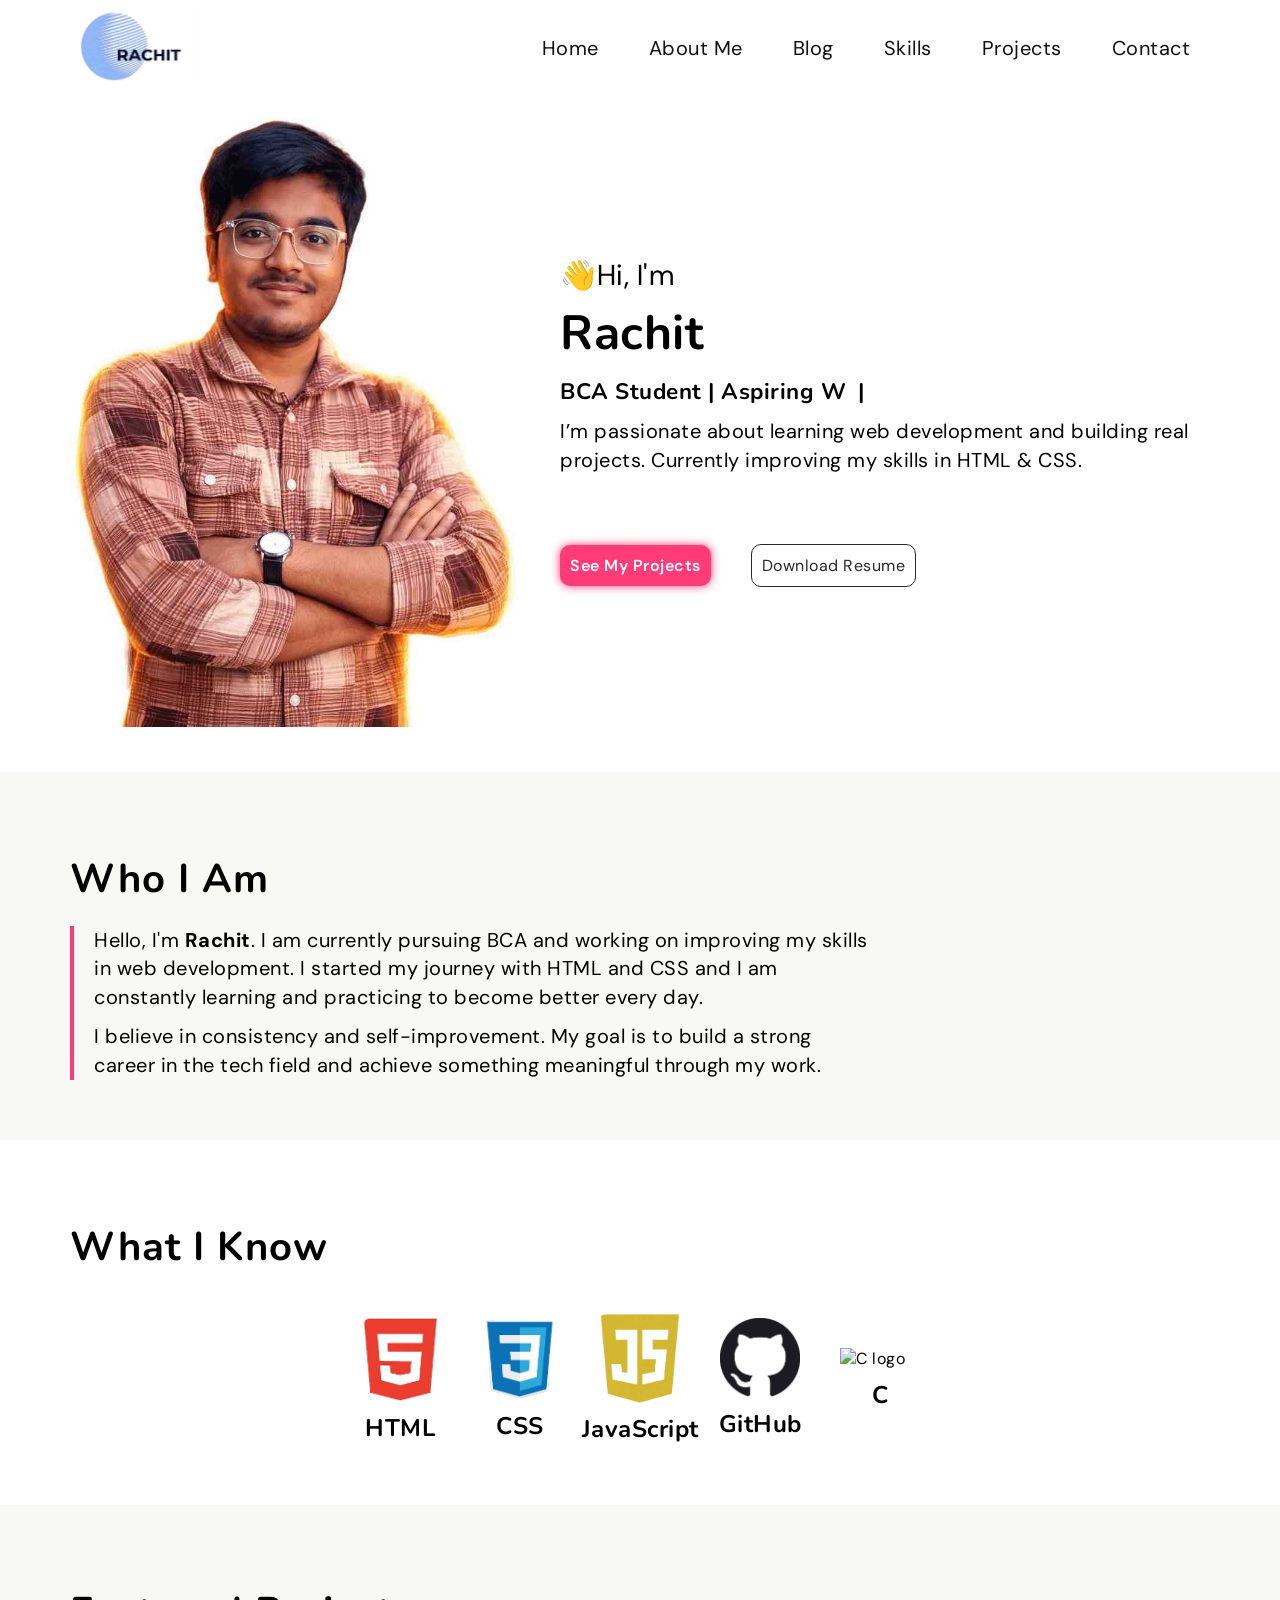
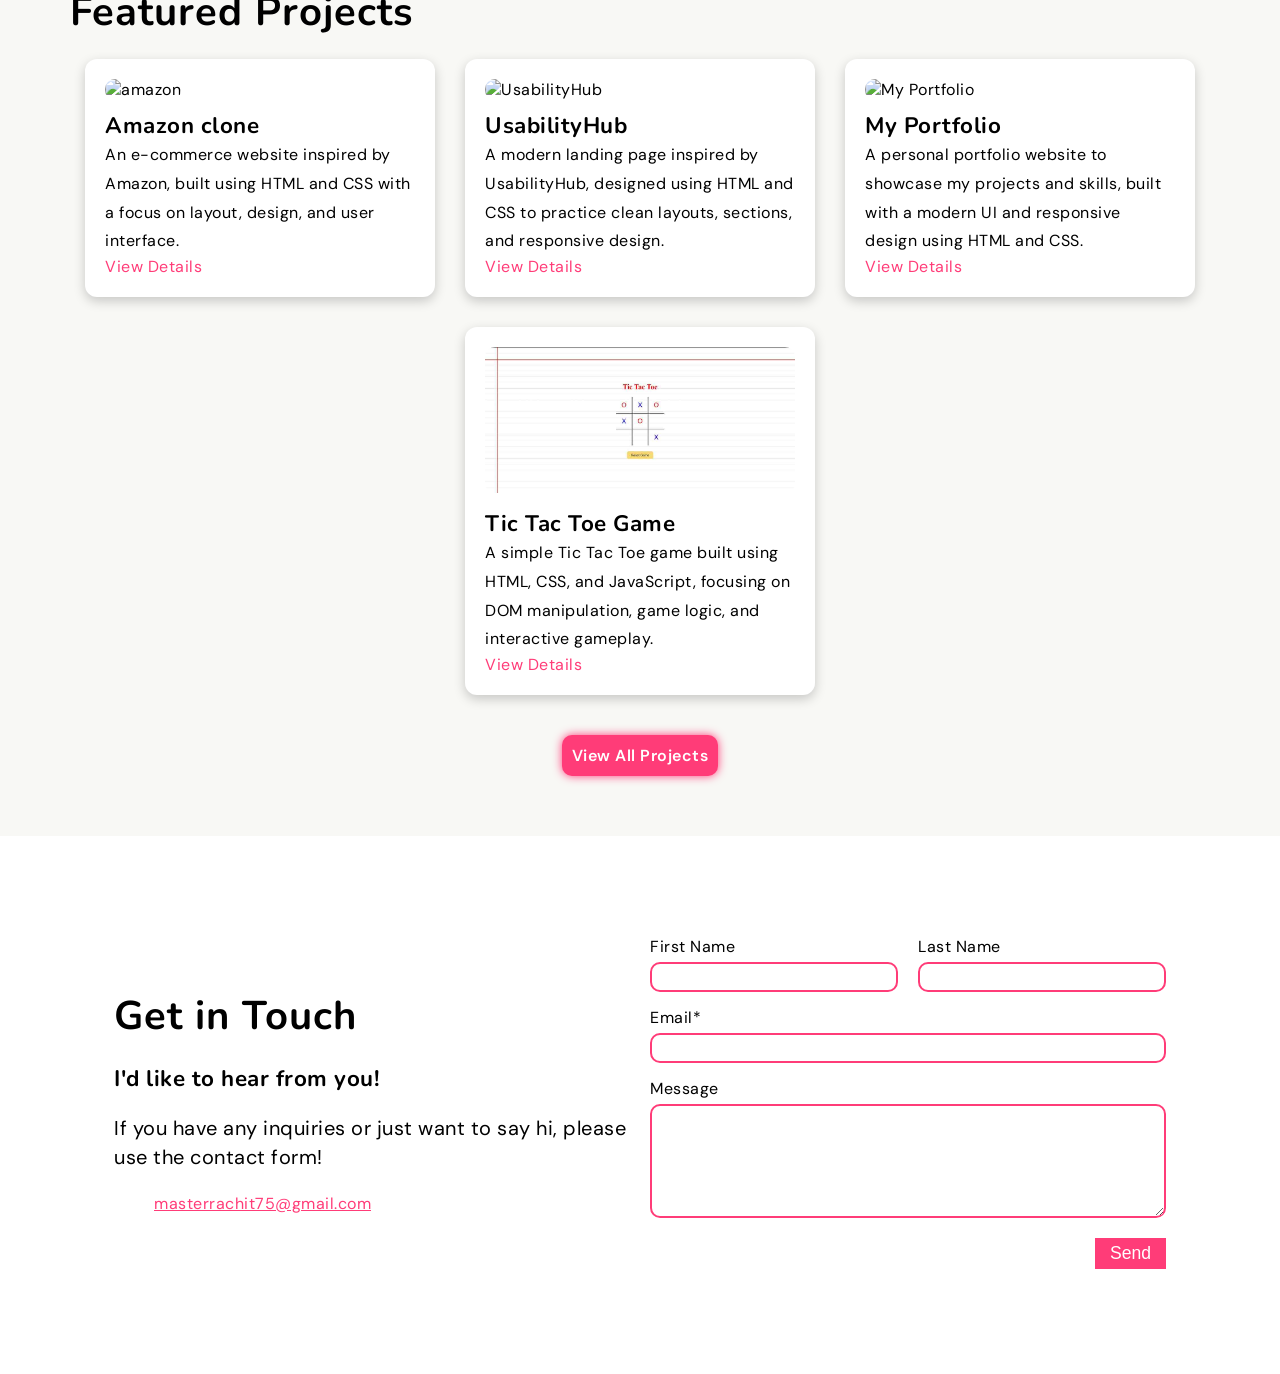
==== commit f144fdcc: "add tic tac toe project" ====
--- a/index.html
+++ b/index.html
@@ -107,6 +107,12 @@
                     <p>A personal portfolio website to showcase my projects and skills, built with a modern UI and responsive design using HTML and CSS.</p>
                     <a href="https://github.com/rachitbuilds/MyPortfolio">View Details</a>
                 </div>
+                <div class="pro-card hover-cards hidden">
+                    <img src="tictactoegame.jpeg" loading="lazy" alt="Tic Tac Toe Game">
+                    <h2>Tic Tac Toe Game</h2>
+                    <p>A simple Tic Tac Toe game built using HTML, CSS, and JavaScript, focusing on DOM manipulation, game logic, and interactive gameplay.</p>
+                    <a href="https://rachitbuilds.github.io/Tic-Tac-Toe-Game/">View Details</a>
+                </div>
             </div>
             <div class="project-button-container">
                 <a href="https://github.com/rachitbuilds?tab=repositories" class="primary-button hidden">View All Projects<i class="fa-solid fa-arrow-right"></i></a>
--- a/style.css
+++ b/style.css
@@ -267,15 +267,14 @@
     flex-wrap: wrap;
     gap: 30px;
     justify-content: center;
+    align-items: flex-start;
 }
 .pro-card {
     padding: 20px;
     background-color: white;
     border-radius: 12px;
     box-shadow: 0 4px 12px rgba(0, 0, 0, 0.2);
-    flex: 1;
-    min-width: 300px;
-    max-width: 400px;
+    flex: 0 0 350px;
 }
 .pro-card h2 {
     font-size: 1.4rem;
--- a/media-queries.css
+++ b/media-queries.css
@@ -50,6 +50,9 @@
     #nav-icon.fa-xmark {
         transform: rotate(180deg);
     }
+    .pro-card {
+        flex: 0 0 300px;
+    }
     .long-card {
         margin-inline: 20px;
     }
@@ -90,6 +93,10 @@
     .header-text p {
         text-align: center;
     }
+    .pro-card {
+        flex: 0 1 300px;
+        max-width: 350px;
+    }
     .skill-cards {
         gap: 20px;
     }
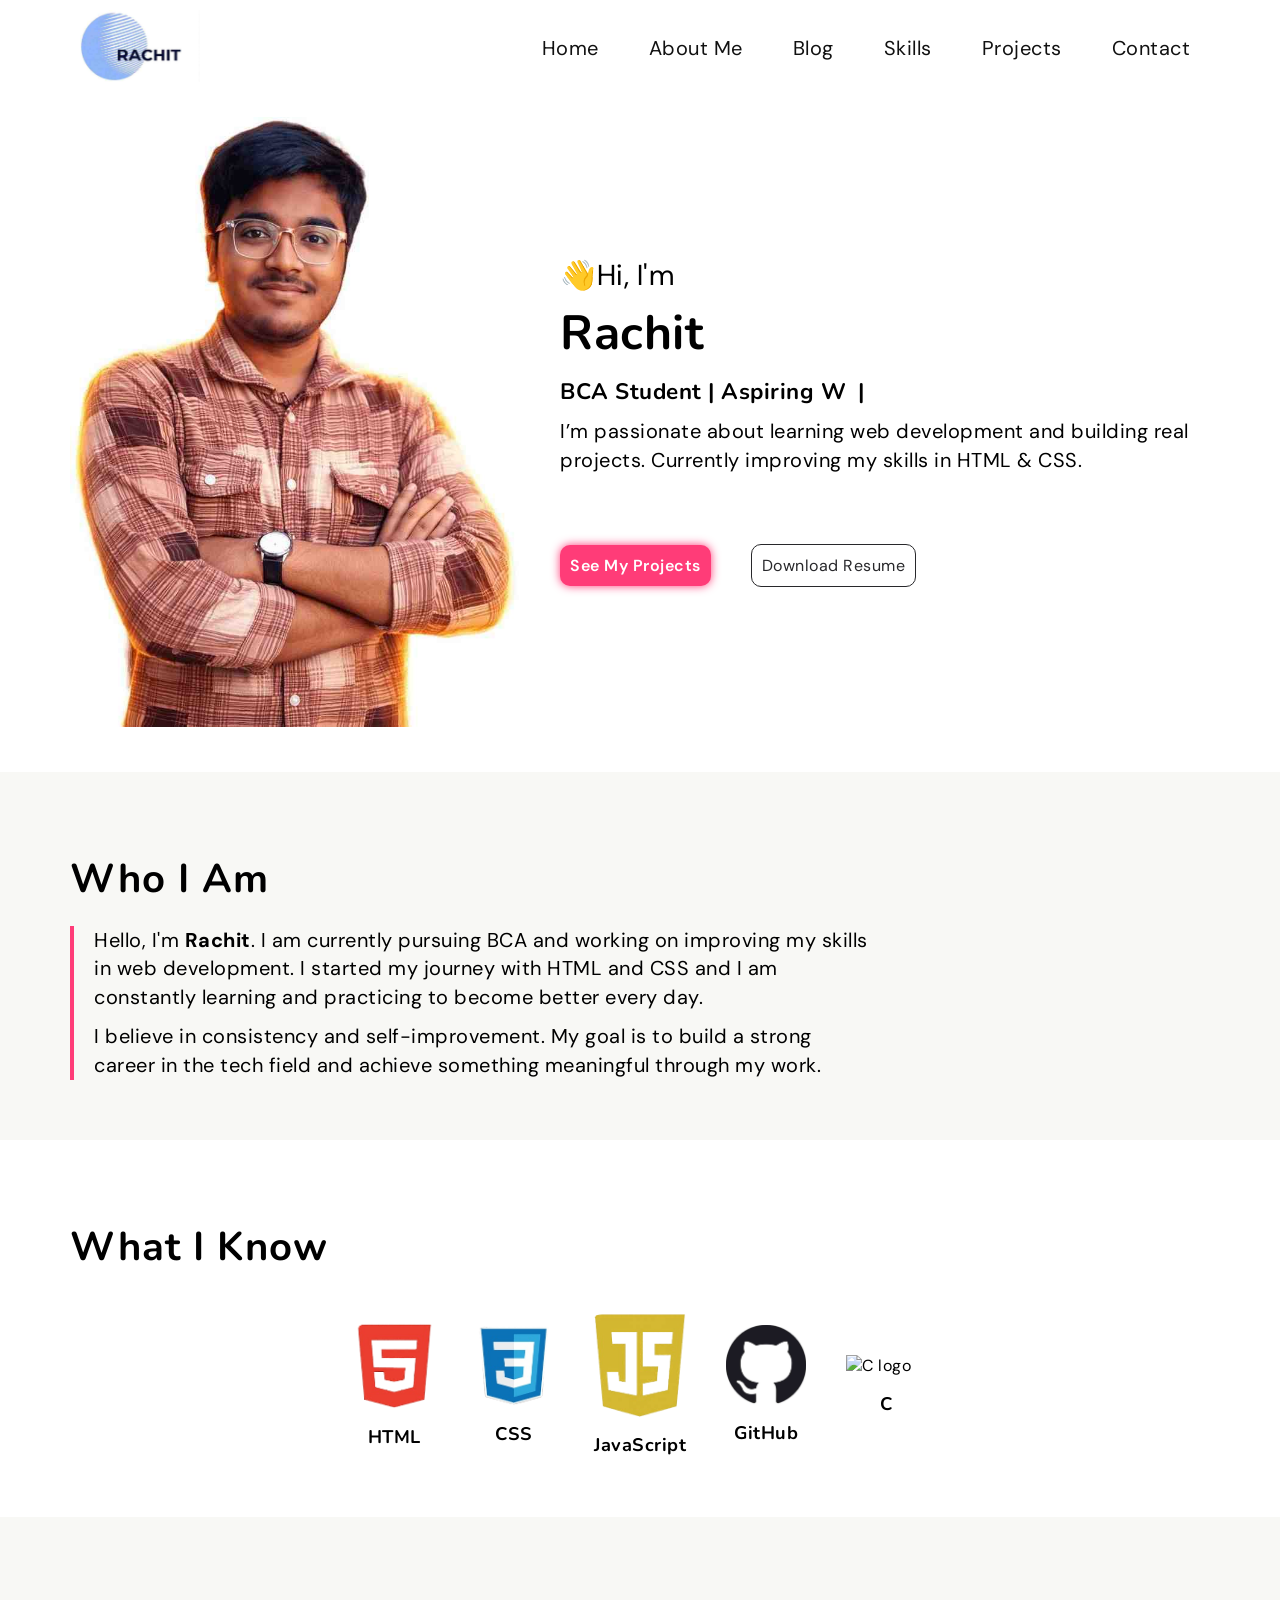
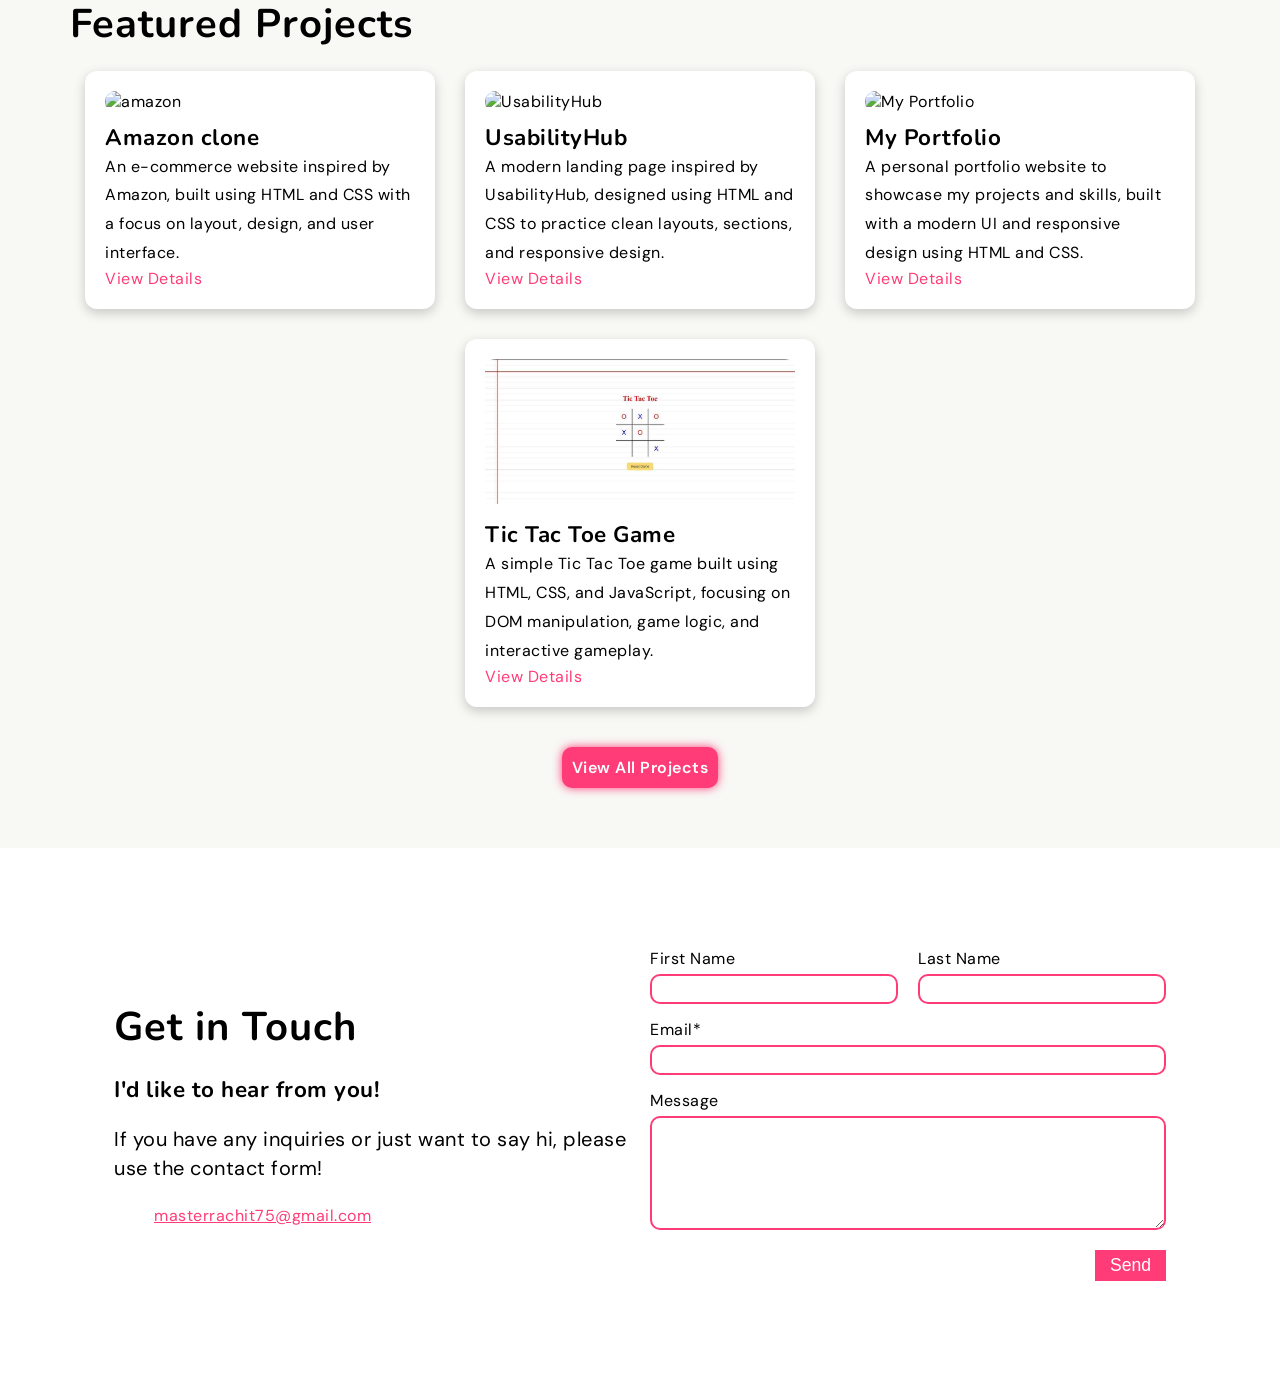
==== commit 976bb3de: "optimize skill cards" ====
--- a/index.html
+++ b/index.html
@@ -71,7 +71,7 @@
                 <img src="css-removebg-preview (1).png" loading="lazy" alt="css logo">
                 <h2>CSS</h2>
             </div>
-            <div class="card flex hover-cards long-card hidden">
+            <div class="card flex hover-cards hidden">
                 <img src="js (1).png" loading="lazy" alt="js logo">
                 <h2>JavaScript</h2>
             </div>
--- a/style.css
+++ b/style.css
@@ -246,13 +246,13 @@
 .card {
     flex-direction: column;
     justify-content: center;
-    flex: 1;
-    max-width: 80px;
-    min-width: 60px;
+    align-items: center;
+    gap: 6px;
+    flex: 0 0 80px;
 }
 
 .card h2 {
-    font-size: 1.5rem;
+    font-size: 1.14rem;
     margin-top: 10px;
 }
 .card img{
--- a/media-queries.css
+++ b/media-queries.css
@@ -53,9 +53,7 @@
     .pro-card {
         flex: 0 0 300px;
     }
-    .long-card {
-        margin-inline: 20px;
-    }
+    
     .section-heading {
         font-size: 1.8rem;
     }
@@ -120,9 +118,7 @@
     .main-buttons {
         justify-content: center;
     }
-    .card {
-       max-width: 60px;
-    }
+    
     .contact-form {
         min-width: 200px;
     }
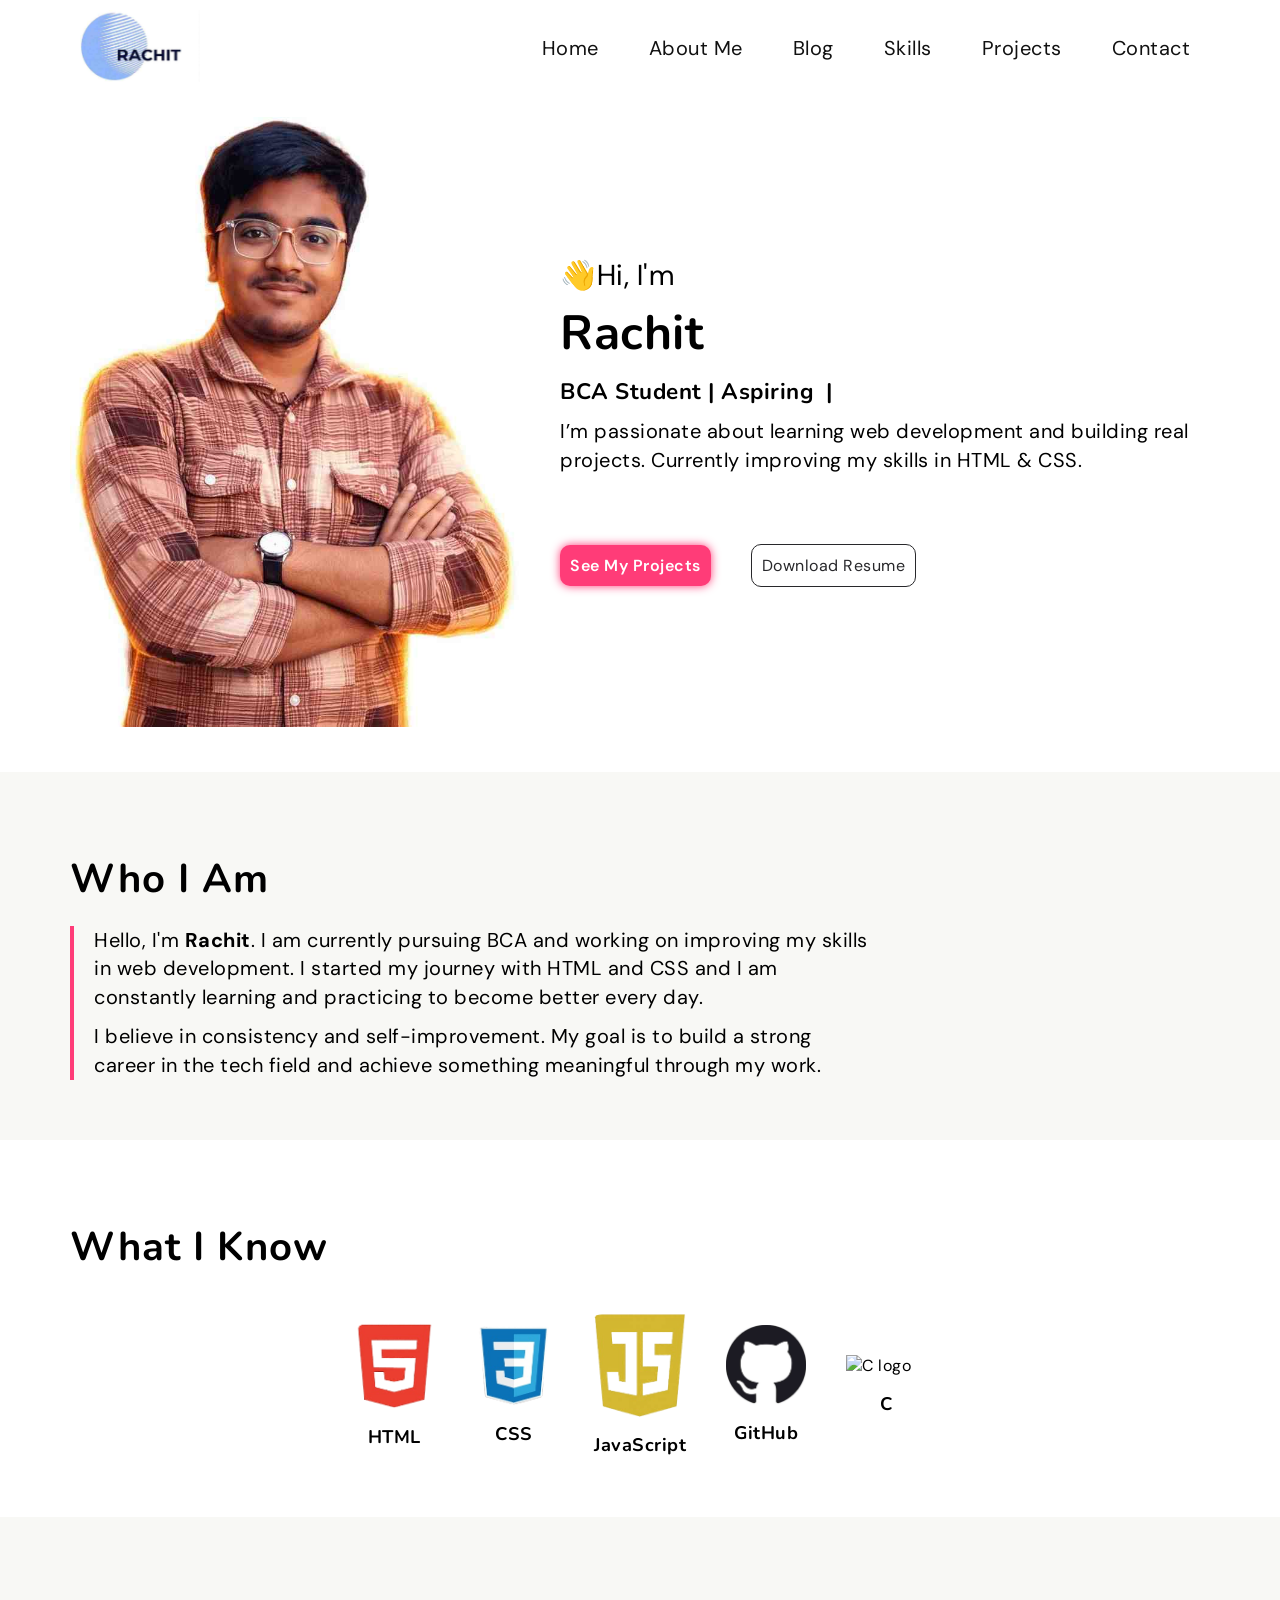
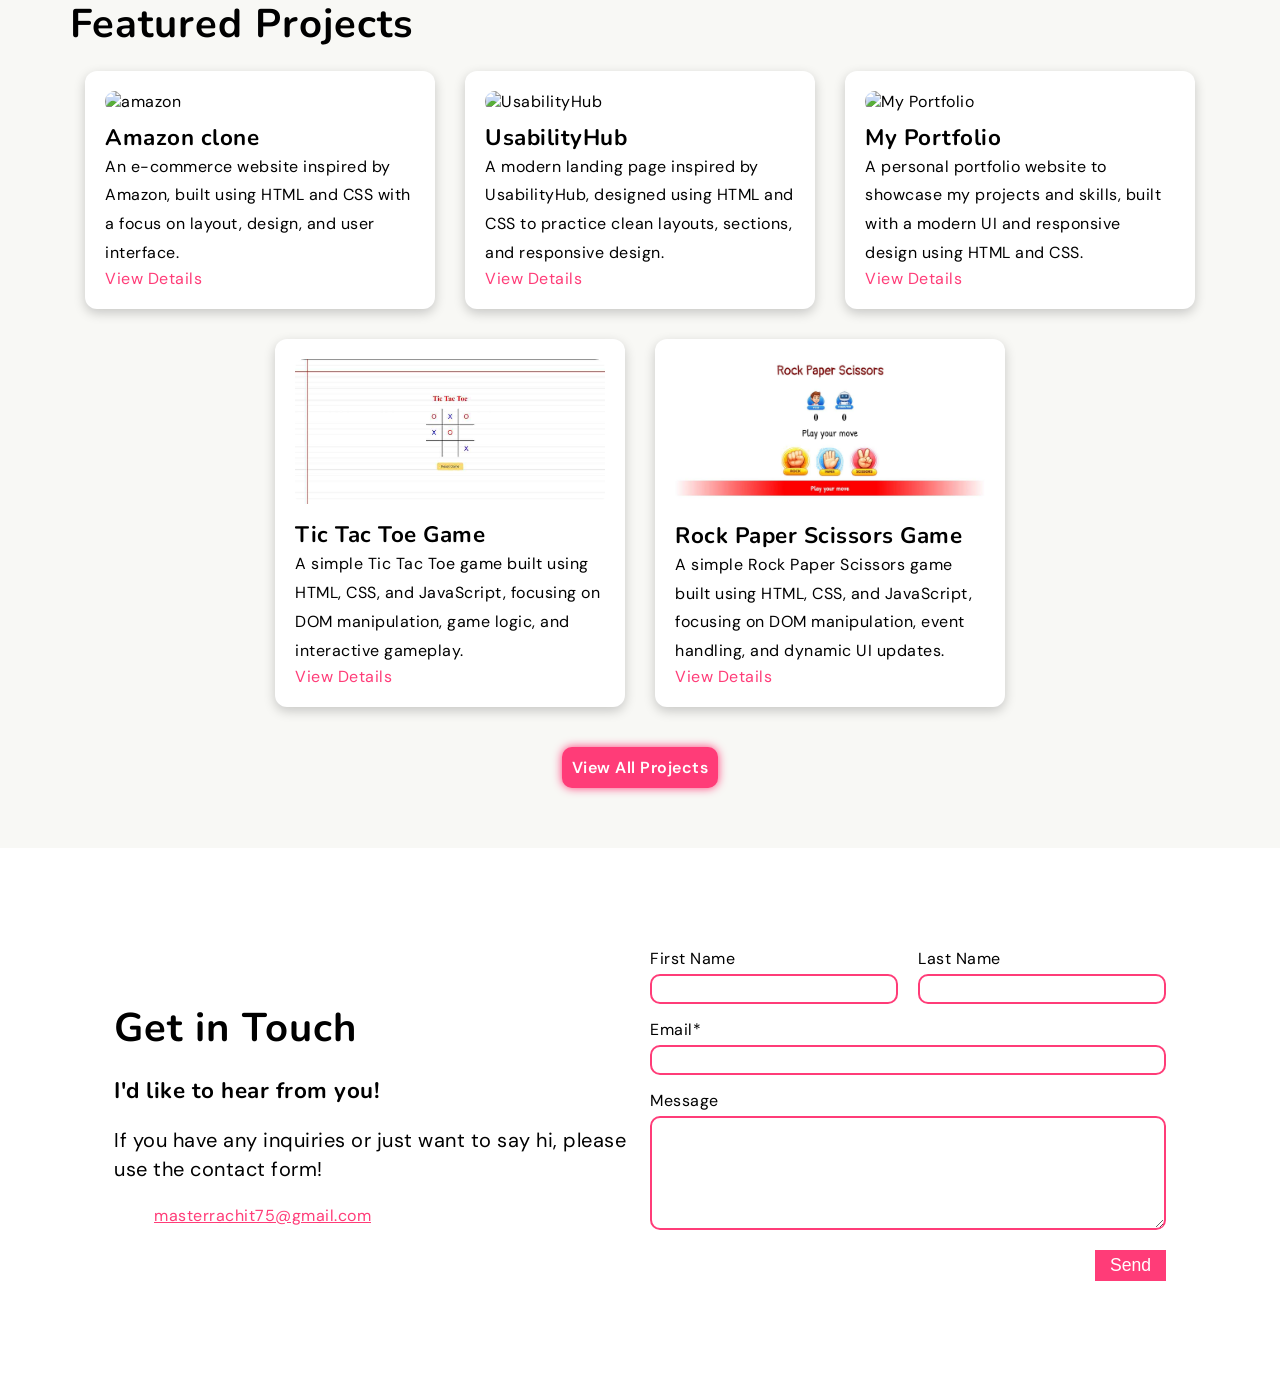
==== commit ef2f75a9: "add rock paper scissors game as a project" ====
--- a/index.html
+++ b/index.html
@@ -113,6 +113,12 @@
                     <p>A simple Tic Tac Toe game built using HTML, CSS, and JavaScript, focusing on DOM manipulation, game logic, and interactive gameplay.</p>
                     <a href="https://rachitbuilds.github.io/Tic-Tac-Toe-Game/">View Details</a>
                 </div>
+                <div class="pro-card hover-cards hidden">
+                    <img src="rock-paper-scissors.jpeg" loading="lazy" alt="Rock Paper Scissors Game">
+                    <h2>Rock Paper Scissors Game</h2>
+                    <p>A simple Rock Paper Scissors game built using HTML, CSS, and JavaScript, focusing on DOM manipulation, event handling, and dynamic UI updates.</p>
+                    <a href="https://rachitbuilds.github.io/Rock-Paper-Scissors/">View Details</a>
+                </div>
             </div>
             <div class="project-button-container">
                 <a href="https://github.com/rachitbuilds?tab=repositories" class="primary-button hidden">View All Projects<i class="fa-solid fa-arrow-right"></i></a>
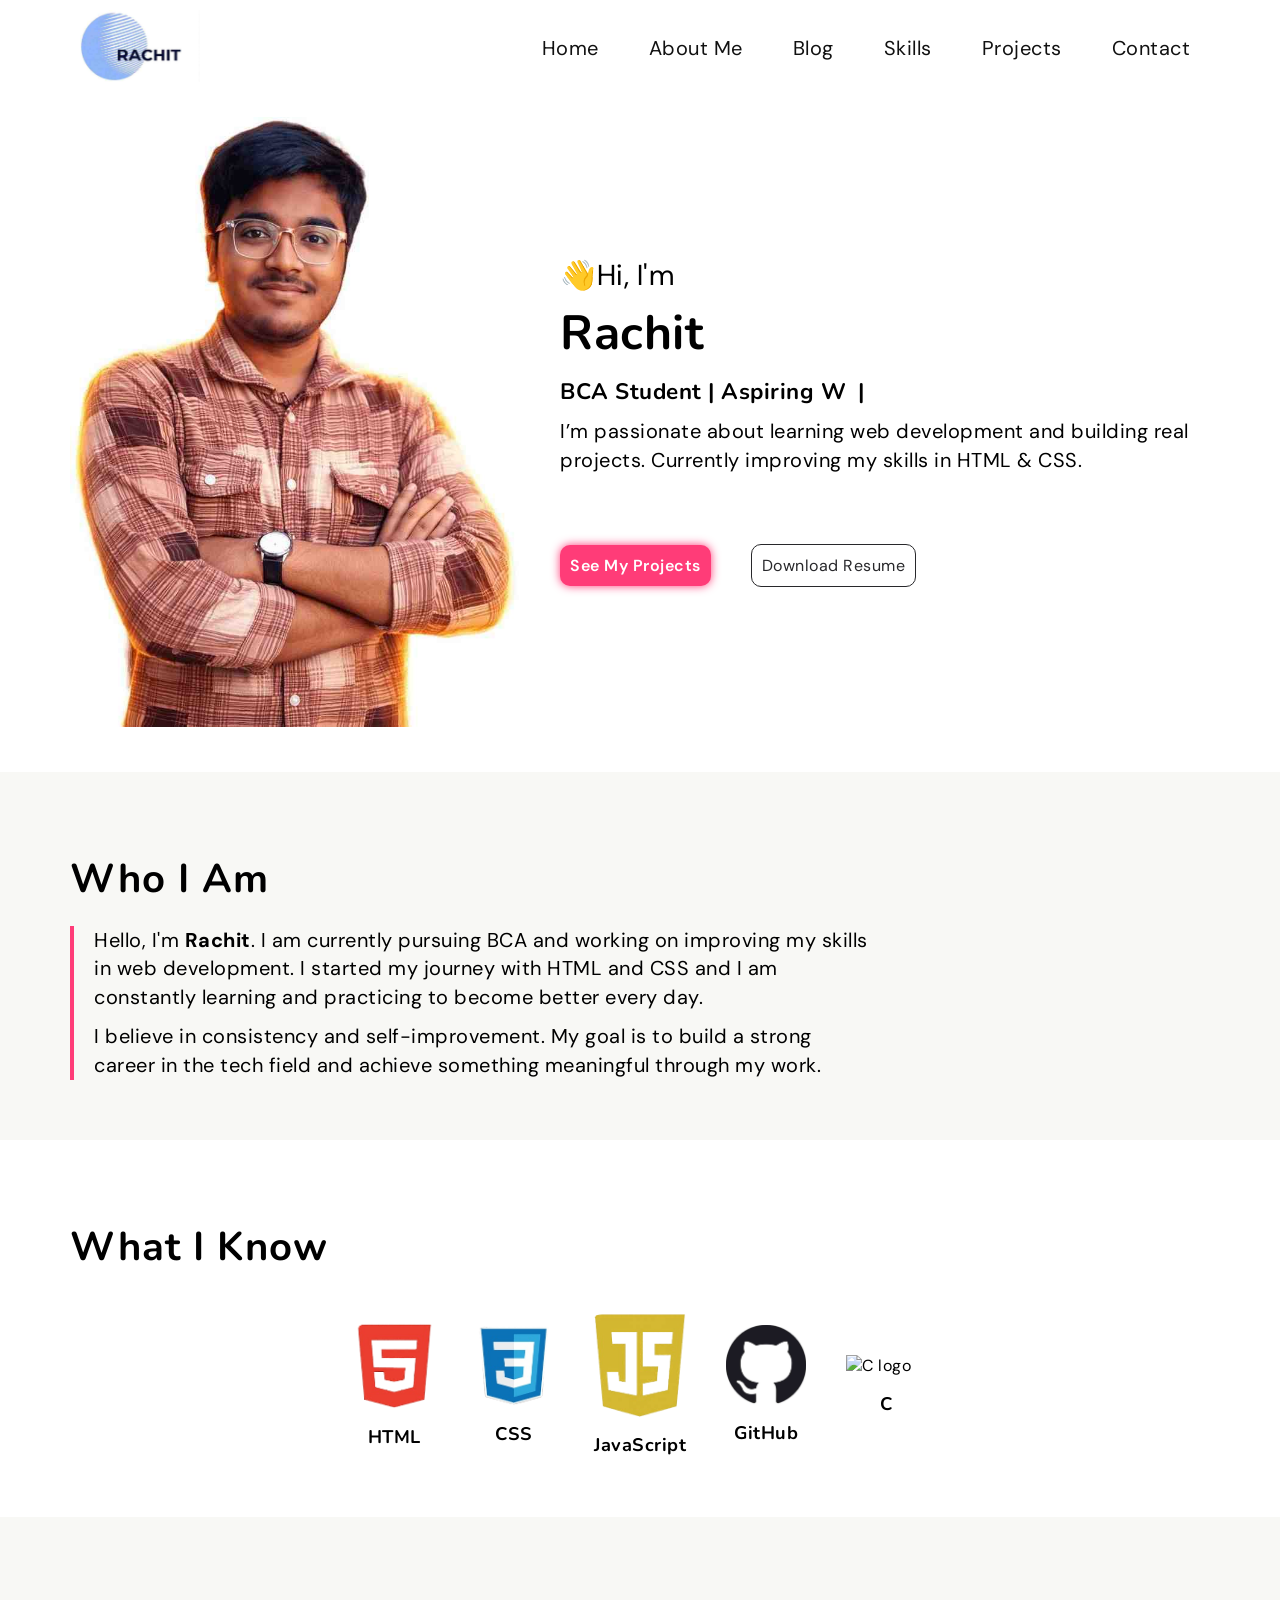
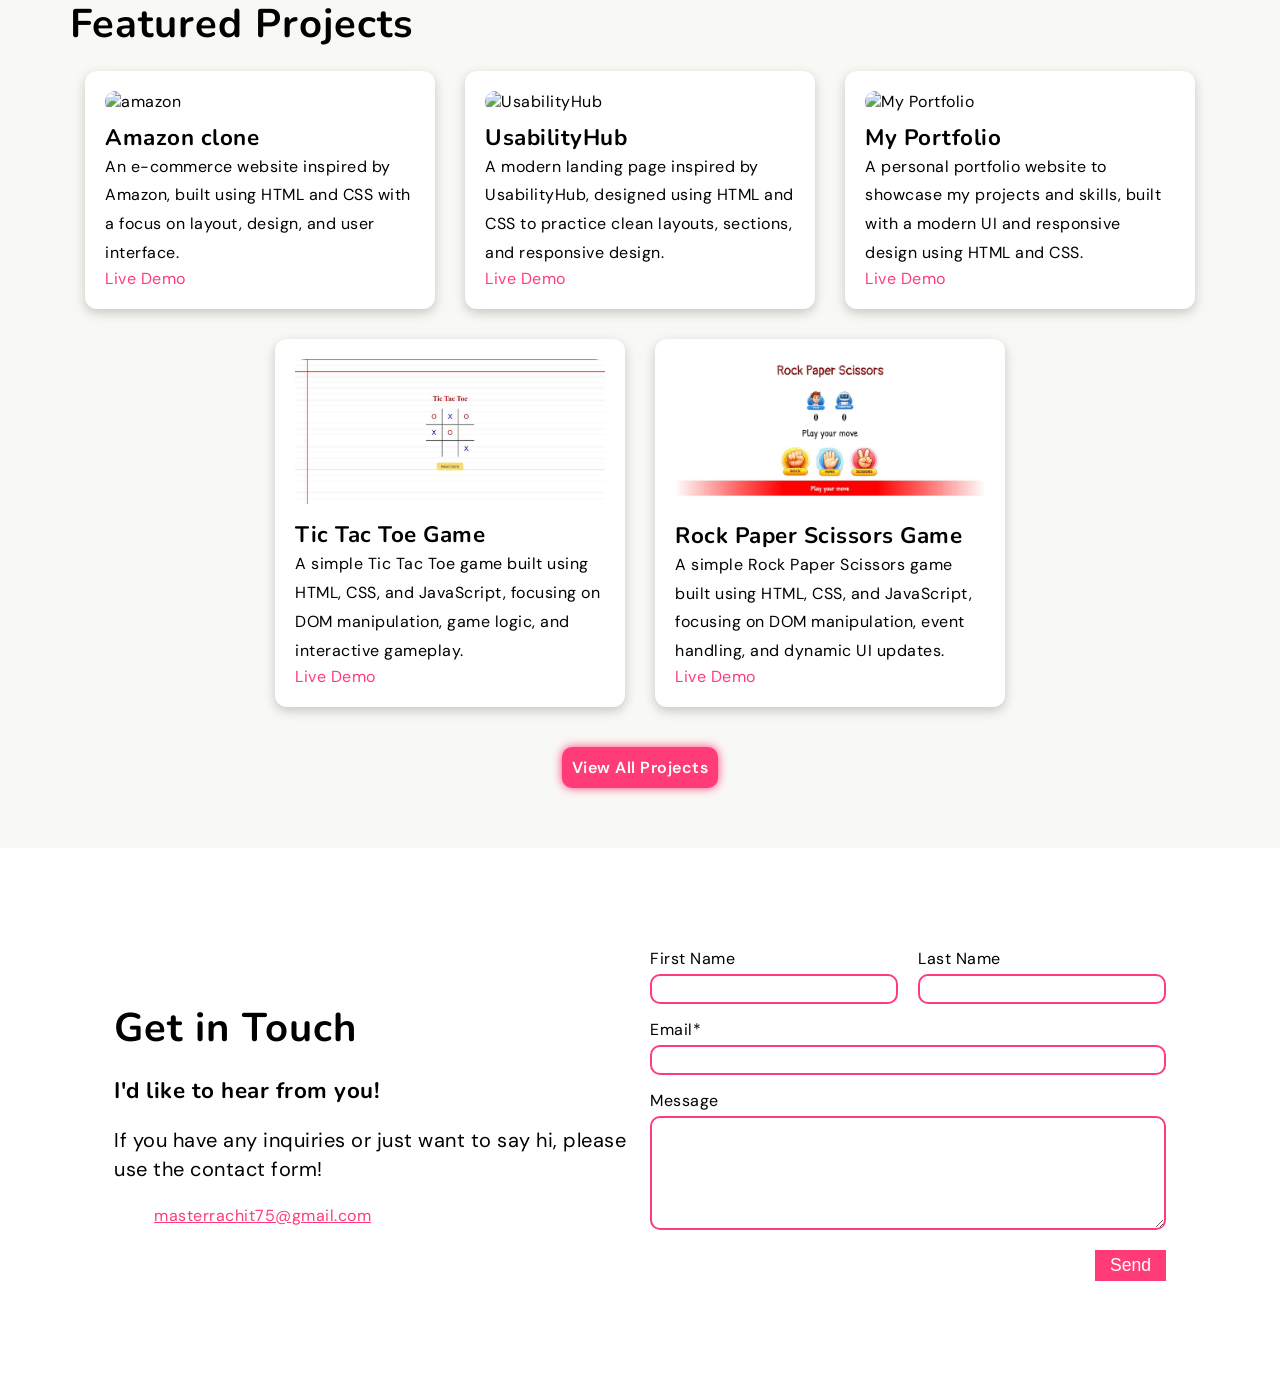
==== commit 53fb23c6: "change project section link view details to view demo" ====
--- a/index.html
+++ b/index.html
@@ -93,31 +93,31 @@
                     <img src="Amazon-com.jpeg" loading="lazy" alt="amazon">
                     <h2>Amazon clone</h2>
                     <p>An e-commerce website inspired by Amazon, built using HTML and CSS with a focus on layout, design, and user interface.</p>
-                    <a href="https://github.com/rachitbuilds/Amazon">View Details</a>
+                    <a href="https://rachitbuilds.github.io/Amazon/">Live Demo</a>
                 </div>
                 <div class="pro-card hover-cards hidden">
                     <img src="UsabilityHub-com.jpeg" loading="lazy" alt="UsabilityHub">
                     <h2>UsabilityHub</h2>
                     <p>A modern landing page inspired by UsabilityHub, designed using HTML and CSS to practice clean layouts, sections, and responsive design.</p>
-                    <a href="https://github.com/rachitbuilds/Usability-Hub">View Details</a>
+                    <a href="https://rachitbuilds.github.io/Usability-Hub/">Live Demo</a>
                 </div>
                 <div class="pro-card hover-cards hidden">
                     <img src="Portfolio.png" loading="lazy" alt="My Portfolio">
                     <h2>My Portfolio</h2>
                     <p>A personal portfolio website to showcase my projects and skills, built with a modern UI and responsive design using HTML and CSS.</p>
-                    <a href="https://github.com/rachitbuilds/MyPortfolio">View Details</a>
+                    <a href="https://rachitbuilds.github.io/MyPortfolio/">Live Demo</a>
                 </div>
                 <div class="pro-card hover-cards hidden">
                     <img src="tictactoegame.jpeg" loading="lazy" alt="Tic Tac Toe Game">
                     <h2>Tic Tac Toe Game</h2>
                     <p>A simple Tic Tac Toe game built using HTML, CSS, and JavaScript, focusing on DOM manipulation, game logic, and interactive gameplay.</p>
-                    <a href="https://rachitbuilds.github.io/Tic-Tac-Toe-Game/">View Details</a>
+                    <a href="https://rachitbuilds.github.io/Tic-Tac-Toe-Game/">Live Demo</a>
                 </div>
                 <div class="pro-card hover-cards hidden">
                     <img src="rock-paper-scissors.jpeg" loading="lazy" alt="Rock Paper Scissors Game">
                     <h2>Rock Paper Scissors Game</h2>
                     <p>A simple Rock Paper Scissors game built using HTML, CSS, and JavaScript, focusing on DOM manipulation, event handling, and dynamic UI updates.</p>
-                    <a href="https://rachitbuilds.github.io/Rock-Paper-Scissors/">View Details</a>
+                    <a href="https://rachitbuilds.github.io/Rock-Paper-Scissors/">Live Demo</a>
                 </div>
             </div>
             <div class="project-button-container">
